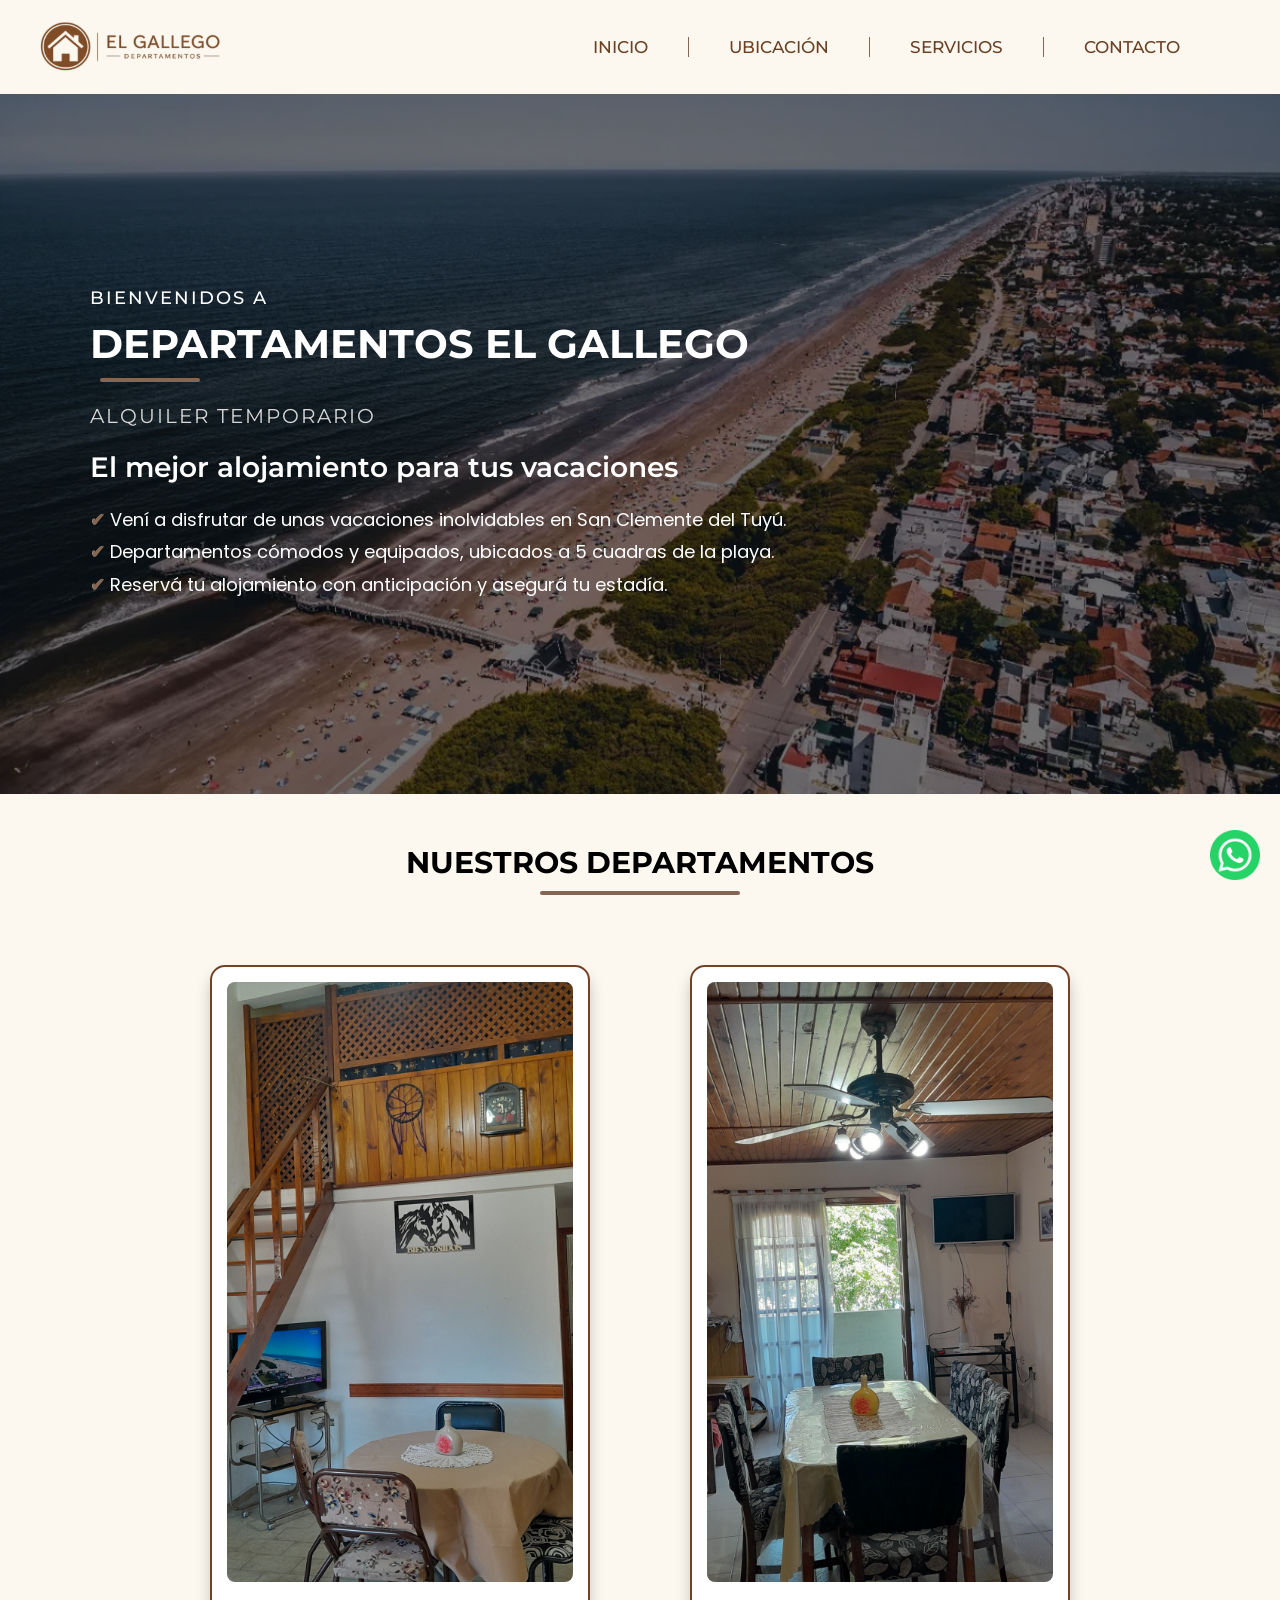
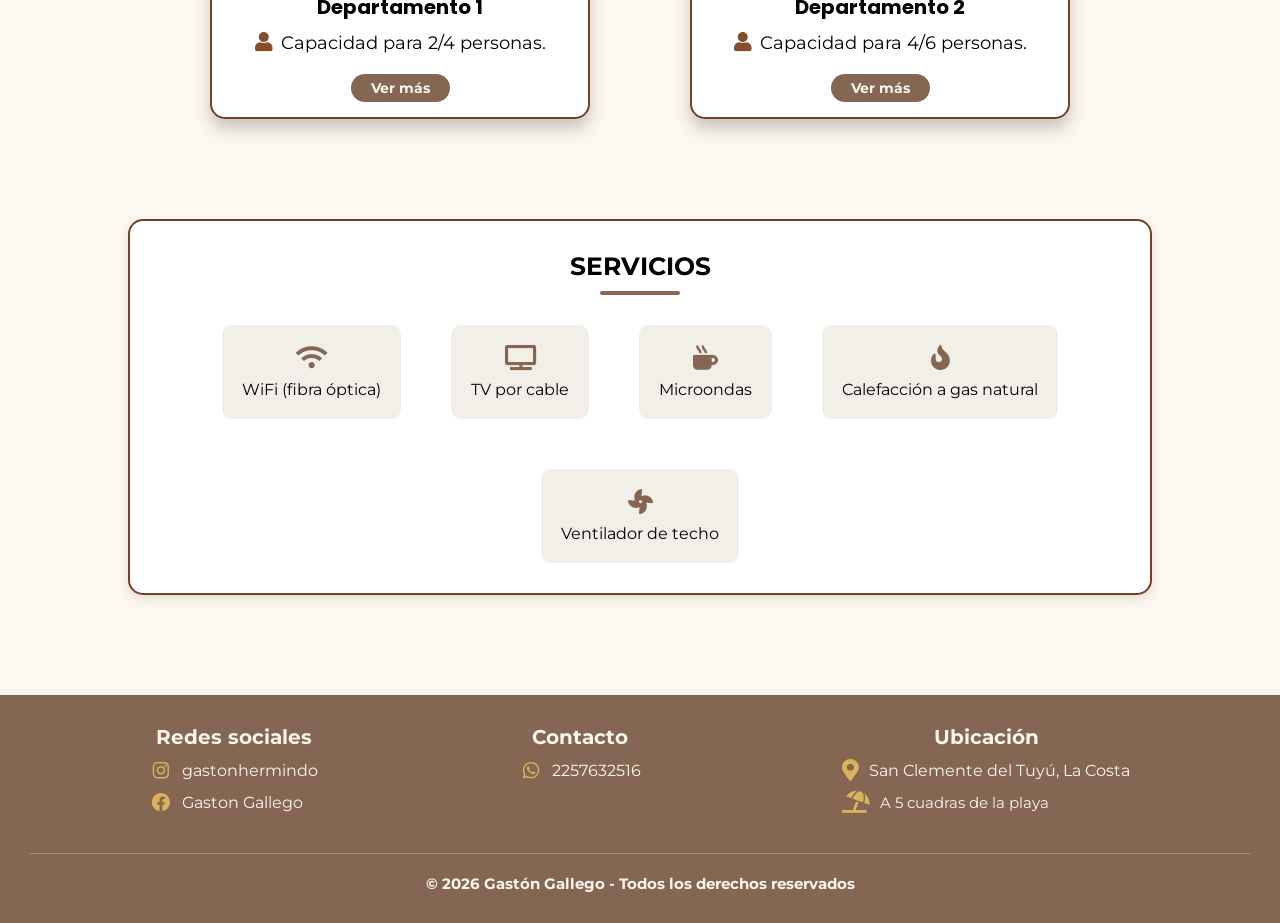
==== index.html @ bfb9d02c "Primer commit - sitio Departamento El Gallego" ====
<!DOCTYPE html>
<html lang="es">

<head>
    <meta charset="UTF-8">
    <meta name="viewport" content="width=device-width, initial-scale=1.0">
    <title>Departamentos El Gallego</title>

    <!--ICONOS-->
    <link href='https://unpkg.com/boxicons@2.1.4/css/boxicons.min.css' rel='stylesheet'>
    <link rel="stylesheet" href="https://cdnjs.cloudflare.com/ajax/libs/font-awesome/5.15.4/css/all.min.css">

    <!--ESTILOS CSS-->
    <link rel="stylesheet" href="/css/estilos.css">

    <!--TIPOGRAFÍAS-->
    <link href="https://fonts.googleapis.com/css2?family=Montserrat:wght@400;500;600&display=swap" rel="stylesheet">
    <link href="https://fonts.googleapis.com/css2?family=Montserrat:wght@400;500;600&display=swap" rel="stylesheet">

    <link rel="preconnect" href="https://fonts.googleapis.com">
    <link rel="preconnect" href="https://fonts.gstatic.com" crossorigin>
    <link
        href="https://fonts.googleapis.com/css2?family=Bebas+Neue&family=Nunito:wght@400;600;700&family=Poppins:wght@400;500;600;700&display=swap"
        rel="stylesheet">

</head>

<body>

    <header>
        <nav>
            <!--LOGO-->
            <img src="/img/logo.png" alt="Logo Gaston Gallego" width="80">

            <!--MENÚ DE NAVEGACIÓN-->
            <ul>
                <li>
                    <a href="index.html">Inicio</a>
                </li>

                <li>
                    <a href="ubicacion.html">Ubicación</a>
                </li>

                <li>
                    <a href="/index.html#servicios">Servicios</a>
                </li>

                <li>
                    <a href="contacto.html">Contacto</a>
                </li>

            </ul>
        </nav>
    </header>


    <main>


        <section class="presentacion">

            <div class="texto-presentacion">

                <p class="texto-bienvenidos">BIENVENIDOS A </p>

                <h1>DEPARTAMENTOS EL GALLEGO</h1>

                <p class="subtitulo">Alquiler temporario</p>

                <h2>El mejor alojamiento para tus vacaciones</h2>

                <div class="texto-presentacion1">
                    <p>
                        ✔ Vení a disfrutar de unas vacaciones inolvidables en San Clemente del Tuyú.
                    </p>

                    <p>
                        ✔ Departamentos cómodos y equipados, ubicados a 5 cuadras de la playa.
                    </p>

                    <p>
                        ✔ Reservá tu alojamiento con anticipación y asegurá tu estadía.
                    </p>

                </div>

            </div>

        </section>


        <!--DEPARTAMENTOS-->
        <section class="departamentos">
            <h2>Nuestros departamentos</h2>
            <div class="contenedor-deptos">
                <div class="card">
                    <img src="img/depto1.jpg" alt="Departamento 1">
                    <h3>Departamento 1 </h3>
                    <p><i class="fas fa-user"></i>Capacidad para 2/4 personas.</p>
                    <a href="departamento1.html">Ver más</a>
                </div>

                <div class="card">
                    <img src="img/depto2.jpg" alt="Departamento 2">
                    <h3>Departamento 2 </h3>
                    <p><i class="fas fa-user"></i>Capacidad para 4/6 personas.</p>
                    <a href="departamento2.html">Ver más</a>
                </div>
            </div>
        </section>

        <!--SERVICIOS -->

        <section class="servicios" id="servicios">

            <h2>Servicios</h2>

            <div class="contenedor-servicios">

                <div class="servicio">
                    <i class="fas fa-wifi"></i>
                    <p>WiFi (fibra óptica)</p>
                </div>
                <div class="servicio">
                    <i class="fas fa-tv"></i>
                    <p>TV por cable</p>
                </div>

                <div class="servicio">
                    <i class="fas fa-mug-hot"></i>
                    <p>Microondas</p>
                </div>

                <div class="servicio">
                    <i class="fas fa-fire"></i>
                    <p>Calefacción a gas natural</p>
                </div>

                <div class="servicio">
                    <i class="fas fa-fan"></i>
                    <p>Ventilador de techo</p>
                </div>
            </div>
        </section>


        <!-- Botón de WhatsApp -->
        <a href="https://wa.me/5492257632516" class="whatsapp-float" target="_blank" title="Ir a WhatsApp">
            <img src="img/Icono-WhatsApp.png" alt="WhatsApp" class="whatsapp-button">

        </a>
    </main>



    <!--PIE DE PÁGINA-->
    <footer>
        <div class="footer">
            <!-- REDES SOCIALES -->
            <section class="redessociales">
                <h3>Redes sociales</h3>
                <ul>
                    <li>
                        <i class='bx bxl-instagram'></i>
                        <a href="https://www.instagram.com/gastonhermindo/" target="_blank"
                            title="Ir a Instagram">gastonhermindo</a>
                    </li>
                    <li>
                        <i class='bx bxl-facebook-circle'></i>
                        <a href="https://www.facebook.com/gaston.gallego.33" target="_blank"
                            title="Ir a Facebook">Gaston Gallego</a>
                    </li>
                </ul>
            </section>

            <!-- CONTACTO -->
            <section class="contacto">
                <h3 id="contacto">Contacto</h3>
                <ul>
                    <li>
                        <i class='bx bxl-whatsapp'></i>
                        <a href="https://wa.me/5492257632516" target="_blank" title="Ir a WhatsApp">2257632516</a>
                    </li>
                </ul>
            </section>

            <!--MEDIOS DE PAGO-->
            <section class="ubicacion">
                <h3>Ubicación</h3>
                <ul>
                    <li>
                        <i class="fas fa-map-marker-alt"></i>
                        <a  href="https://www.google.com/maps/place/San+Clemente+del+Tuyu,+Provincia+de+Buenos+Aires/@-36.3764784,-56.7758433,13z/data=!3m1!4b1!4m6!3m5!1s0x959c1b18461b0a27:0xd06f9847d9e161fa!8m2!3d-36.3688312!4d-56.7185135!16s%2Fm%2F04lf4gs?entry=ttu&g_ep=EgoyMDI2MDYyOS4wIKXMDSoASAFQAw%3D%3D "target="_blank" >San Clemente del Tuyú, La Costa</a>
                    </li>

                    <li>
                        <i class="fas fa-umbrella-beach"></i>
                        <span>A 5 cuadras de la playa</span>
                    </li>
                </ul>
            </section>
        </div>
        <p>© 2026 Gastón Gallego - Todos los derechos reservados</p>
    </footer>


</body>

</html>
---- css/estilos.css ----
/*Elimina los margenes y paddings que agrega el navegador por defecto*/
* {
    margin: 0;
    padding: 0;
    box-sizing: border-box;
    /*Hace que el tamaño de los elementos sea más fácil de controlar*/

}

body {
    background-color: #FCF8EF;
    font-family: 'Montserrat', sans-serif;
}

/*ICONO DE WHATSAPP*/
.whatsapp-button {
    position: fixed;
    /*Se mantiene fijo en la pantalla y cuando se desplaza*/
    bottom: 20px;
    right: 20px;
    z-index: 100;
    /*Asegura que este por encima de otros elementos*/
    height: 50px;
    width: 50px;
}

h1 {
    font-family: 'Montserrat', sans-serif;
}

/*********************************MENÚ DE NAVEGACIÓN******************************/
nav {

    display: flex;
    align-items: center;
    padding: 10px 20px;
    justify-content: space-between;
}

/*Logo*/
nav img {
    width: 200px;
    height: auto;
    border-radius: 5px;
    margin-left: 15px;

}

/*Lista de navegación*/
nav ul {
    display: flex;
    list-style: none;
    align-items: center;
    padding-right: 40px;
    /*para correr los enlaces un poco hacia la derecha*/
}

/*Elementos de la lista de navegación*/
nav li {

    /*Espacio entre los elementos*/
    padding: 0 40px;
    border-right: 1px solid #856652;
}

/*Lineas al costado de cada enlace del menú*/
nav li:last-child {
    border-right: none;
}

/*Enlaces del menú*/
nav a {
    text-decoration: none;
    color: #6B4126;
    font-size: 17px;
    font-weight: 500;
    font-family: 'Montserrat', sans-serif;
    text-transform: uppercase;

}

/*Efectos para los enlaces del menú*/
nav a:hover {
    border-bottom: 2px solid #856652;
    /*Linea debajo*/
    padding-bottom: 5px;
    color: #856652;
}

/*********************************PRESENTACIÓN******************************/

.presentacion {
    background-image:
        linear-gradient(rgba(0, 0, 0, .55), rgba(0, 0, 0, .55)),
        url("../img/playa.webp");

    background-size: cover;
    background-position: center;
    background-repeat: no-repeat;

    width: 100%;
    height: 700px;
    color: white;
    display: flex;
    align-items: center;
}

.presentacion h1 {
    font-size: 40px;
    font-weight: 700;
}

.presentacion h1::after {
    content: "";
    display: block;
    width: 100px;
    height: 4px;
    background-color: #856652;
    margin: 10px 0 0 10px;
    /* 10px desde la izquierda */
    border-radius: 10px;
    animation: rebote 0.8s ease;
    /* Hace que el ícono aparezca desde la izquierda al cargar la página /*
     'ease' controla la velocidad de la animación: inicia lentamente, acelera y finaliza suavemente */

}

/* Define la animación de entrada del ícono */
@keyframes rebote {
    0% {
        opacity: 0;
        transform: translateX(-20px);
    }

    60% {
        transform: translateX(5px);
    }

    100% {
        opacity: 1;
        transform: translateX(0);
    }
}

.texto-presentacion {
    display: flex;
    flex-direction: column;
    position: relative;
    left: 90px;
    gap: 10px;
}

.texto-bienvenidos {
    font-size: 18px;
    font-weight: 500;
    letter-spacing: 2px;

}

.subtitulo {
    font-size: 20px;
    font-weight: 400;
    margin-bottom: 12px;
    margin-top: 12px;
    color: #d8d8d8;
    letter-spacing: 2px;
    text-transform: uppercase;
}

.presentacion h2 {
    margin-bottom: 10px;
    font-size: 28px;
    font-weight: 600;
}

.texto-presentacion1 {
    font-family: 'Poppins', sans-serif;
    font-size: 18px;
    line-height: 1.8;
    font-weight: 400;

}

.texto-presentacion1 p::before {
    content: "✔";
    position: absolute;
    left: 0;
    color: #856652;
    font-size: 18px;
    font-weight: bold;

}



/*********************************DEPARTAMENTOS******************************/

.departamentos h2::after,
.ubicacion1 h1::after,
.info-depto h1::after,
.video-depto h2::after,
.comunicacion h1::after {
    content: "";
    display: block;
    width: 200px;
    height: 4px;
    background-color: #856652;
    margin: 10px auto;
    border-radius: 10px;
}

.departamentos h2,
.ubicacion h1 {
    margin-top: 50px;
    margin-bottom: 40px;
    text-align: center;
    font-size: 30px;
    font-family: 'Montserrat', sans-serif;
    text-transform: uppercase;

}

.contenedor-deptos {
    display: flex;
    justify-content: center;
    flex-wrap: wrap;
    gap: 100px;
    margin-top: 40px;


}

.card {
    width: 380px;
    background-color: white;
    display: flex;
    flex-direction: column;
    align-items: center;
    padding: 15px;
    box-shadow: 0px 10px 15px rgba(0, 0, 0, 0.2);
    border-radius: 15px;
    transition: transform 0.3s ease;
    margin-bottom: 50px;
    margin-top: 30px;
    border: 2px solid #734124;
}

.card:hover {
    transform: translateY(-8px);
}

.card h3 {
    text-align: center;
    margin-top: 10px;
    margin-bottom: 10px;
    font-family: 'Poppins', sans-serif;
    font-size: 20px;
}

.card p {
    font-size: 18px;
}

.card i {
    margin-right: 8px;
    font-size: 20px;
    color: #824F2A;
}

.card img {
    width: 100%;
    height: 600px;
    object-fit: cover;
    border-radius: 8px;

}

.card a,
.info-depto a {
    background-color: #856652;
    color: #fbf7ee;
    padding: 5px 20px;
    border-radius: 15px;
    font-weight: bold;
    text-decoration: none;
    margin-top: 20px;
    display: inline-block;
    font-size: 14px;
    transition: .3s;
}

.card a:hover,
.info-depto a:hover {
    background-color: #A67F68;
    transform: scale(1.05);
}

.servicios h2 {
    font-size: 25px;
    margin-bottom: 20px;
    font-family: 'Montserrat', sans-serif;
    text-transform: uppercase;
}

.servicios h2::after {
    content: "";
    display: block;
    width: 80px;
    height: 4px;
    background-color: #856652;
    margin: 10px auto;
    border-radius: 10px;
}

.servicios {
    background-color: white;
    text-align: center;
    padding: 30px;
    border-radius: 15px;
    width: 80%;
    margin: 50px auto;
    /* centra el bloque */
    box-shadow: 0 4px 10px rgba(0, 0, 0, 0.1);
    border: 2px solid #734124;
}

.contenedor-servicios {
    display: flex;
    justify-content: center;
    gap: 50px;
    margin-top: 30px;
    flex-wrap: wrap;
    /* permite que bajen de línea */
}

.servicio {
    background-color: #F2EFE9;
    padding: 20px;
    border-radius: 10px;
    transition: 0.3s;

}

.servicio:hover {
    transform: translateY(-5px);
}

.servicio i {
    font-size: 25px;
    color: #856652;
    margin-bottom: 10px;
}


/****************************UBICACIÓN*******************/
.ubicacion1 h1::after {
    width: 100px;
}

.ubicacion1 {
    padding: 70px 20px;
    text-align: center;
}


.ubicacion1 h1 {
    font-size: 30px;
    margin-bottom: 40px;
    text-transform: uppercase;


}


/* CONTENEDOR MAPA + TEXTO */

.ubicacion-contenedor {
    max-width: 1100px;
    margin: auto;
    display: flex;
    justify-content: center;
    align-items: center;
    gap: 40px;
    flex-wrap: wrap;
}


/* MAPA */

.mapa {
    background-color: white;
    padding: 20px;
    border-radius: 20px;
    box-shadow: 0 8px 20px rgba(80,50,30,0.15);
}


.mapa h2 {
    margin-bottom: 20px;
}


.mapa iframe {
    width: 500px;
    height: 350px;
    border: none;
    border-radius: 15px;
}


/* TEXTO UBICACIÓN */

.localizacion {
    width: 500px;
    background-color: #e8d8c3;
    padding: 35px;
    border-radius: 20px;
    box-shadow: 0 8px 20px rgba(80,50,30,0.20);
}


.localizacion p {
    font-size: 18px;
    line-height: 1.7;
    margin-bottom: 20px;
}



/* LUGARES CERCANOS */

.distancias {
     background-color: #e8d8c3;
    padding: 50px 20px;
    width: 70%;
    margin: 50px auto;
    border-radius: 25px;
    text-align: center;
    
}


.distancias h2 {
    color: #856652;
    font-size: 30px;
    margin-bottom: 35px;
}


.distancias ul {
    list-style: none;
    display: flex;
    justify-content: center;
    gap: 25px;
    flex-wrap: wrap;
}


.distancias li {
    background-color: #fff;
    color: #856652;
    padding: 20px 30px;
    border-radius: 15px;
    font-size: 18px;
    box-shadow: 0 5px 15px rgba(80,50,30,0.15);
    transition: .3s;
}


.distancias li:hover {
    transform: translateY(-8px);
}

/**************************************DEPARTAMENTOS************************/
.detalle-depto {
    background-color: white;
    padding: 20px;
    border-radius: 10px;
    display: flex;
    flex-wrap: wrap;
    justify-content: center;
    gap: 50px;
    width: 90%;
    margin: 90px auto;
}

.info-depto {
    width: 40%;
}

.info-depto h1,
.video-depto h2 {
    text-align: center;
    margin-bottom: 50px;
    text-transform: uppercase;
    font-size: 30px;
    font-family: 'Poppins', sans-serif;
    margin-top: 20px;
}

.info-depto p {
    font-family: 'Poppins', sans-serif;
}

.info-depto i {
    font-size: 20px;
    margin-right: 8px;
    color: #824F2A;
    transition: transform 0.3s ease;

}

.info-depto p:hover i {
    transform: scale(1.3);
}

.info-depto a {
    font-family: 'Montserrat', sans-serif;
    display: block;
    width: fit-content;
    margin: 30px auto 0;
    font-size: 16px;
    padding: 8px 20px;
     transition: .3s;
}

.columna-izquierda {
    width: 550px;
}

#carouselExample {
    width: 100%;

}

#carouselExample .carousel-item img {
    width: 100%;
    height: 680px;
    object-fit: cover;
    border-radius: 10px;
    margin-top: 30px;
}

.video-depto {
    width: 100%;
    text-align: center;
    margin-top: 15px;
}


.video-depto h2 {
    text-align: center;
    margin-bottom: 30px;
}


.video-departamento {
    width: 700px;
    height: 450px;
    object-fit: contain;
    background-color: black;

}


.detalle-depto {
    border: 2px solid #734124;
}

/****************************CONTACTO***************************/

.comunicacion {
    text-align: center;
    padding: 70px 20px;
    background-color: #fbf7ee;
}

.comunicacion h1 {
    font-size: 30px;
    margin-bottom: 15px;
    text-transform: uppercase;
   
}

.comunicacion h1::after {
    width: 100px;
    height: 4px;

}

.subtitulo1 {
    max-width: 700px;
    margin: auto;
    font-size: 20px;
    color: #555;
    margin-top: 25px;
}


.contacto-contenedor {
    display: flex;
    justify-content: center;
    gap: 40px;
    flex-wrap: wrap;
    margin-top: 50px;
}


.contacto-card {
    background-color: white;
    width: 320px;
    padding: 35px;
    border-radius: 20px;
    box-shadow: 0 8px 20px rgba(0, 0, 0, 0.15);
    transition: .3s;
}


.contacto-card:hover {
    transform: translateY(-8px);
}


.contacto-card i {
    font-size: 45px;
    color: #734124;
    margin-bottom: 15px;
}


.contacto-card h3 {
    color: #856652;
    font-size: 25px;
}


.contacto-card p {
    color: #666;
    line-height: 1.5;
    margin-top: 20px;
}


.btn-whatsapp,
.btn-email {
    display: inline-block;
    margin-top: 20px;
    padding: 12px 25px;
    border-radius: 30px;
    text-decoration: none;
    color: white;
    transition: .3s;
}


.btn-whatsapp {
    background-color: #25D366;
}


.btn-email {
    background-color: #856652;
}


.btn-whatsapp:hover,
.btn-email:hover {
    transform: scale(1.05);
}






/***************************************PIE DE PÁGINA********************************/

.footer {
    display: flex;
    justify-content: space-between;
    max-width: 1000px;
    margin: auto;
}

footer {
    background-color: #856652;
    color: #fbf7ee;
    font-size: 15px;
    padding: 30px;
    display: block;
    margin-top: 100px;

}

footer h3 {
    color: #fbf7ee;
    text-align: center;
    margin-bottom: 10px;
    font-size: 20px;
}

.redessociales ul,
.contacto ul,
.ubicacion ul {
    list-style: none;
    padding: 0;
    margin: 0;
}

footer li {
    margin: 10px;
    display: flex;
    align-items: center;
}

footer a {
    color: #fbf7ee;
    text-decoration: none;
    font-size: 16px;

}

footer a:hover {
    color: #f8d479;
    /* un dorado suave que resalta */
}

footer i {
    color: #d8b25e;
    font-size: 22px;
    margin-right: 10px;
}

footer p {
    text-align: center;
    font-weight: bold;
    margin-top: 30px;
    border-top: 1px solid rgba(251, 247, 238, 0.3);
    padding-top: 20px;
}
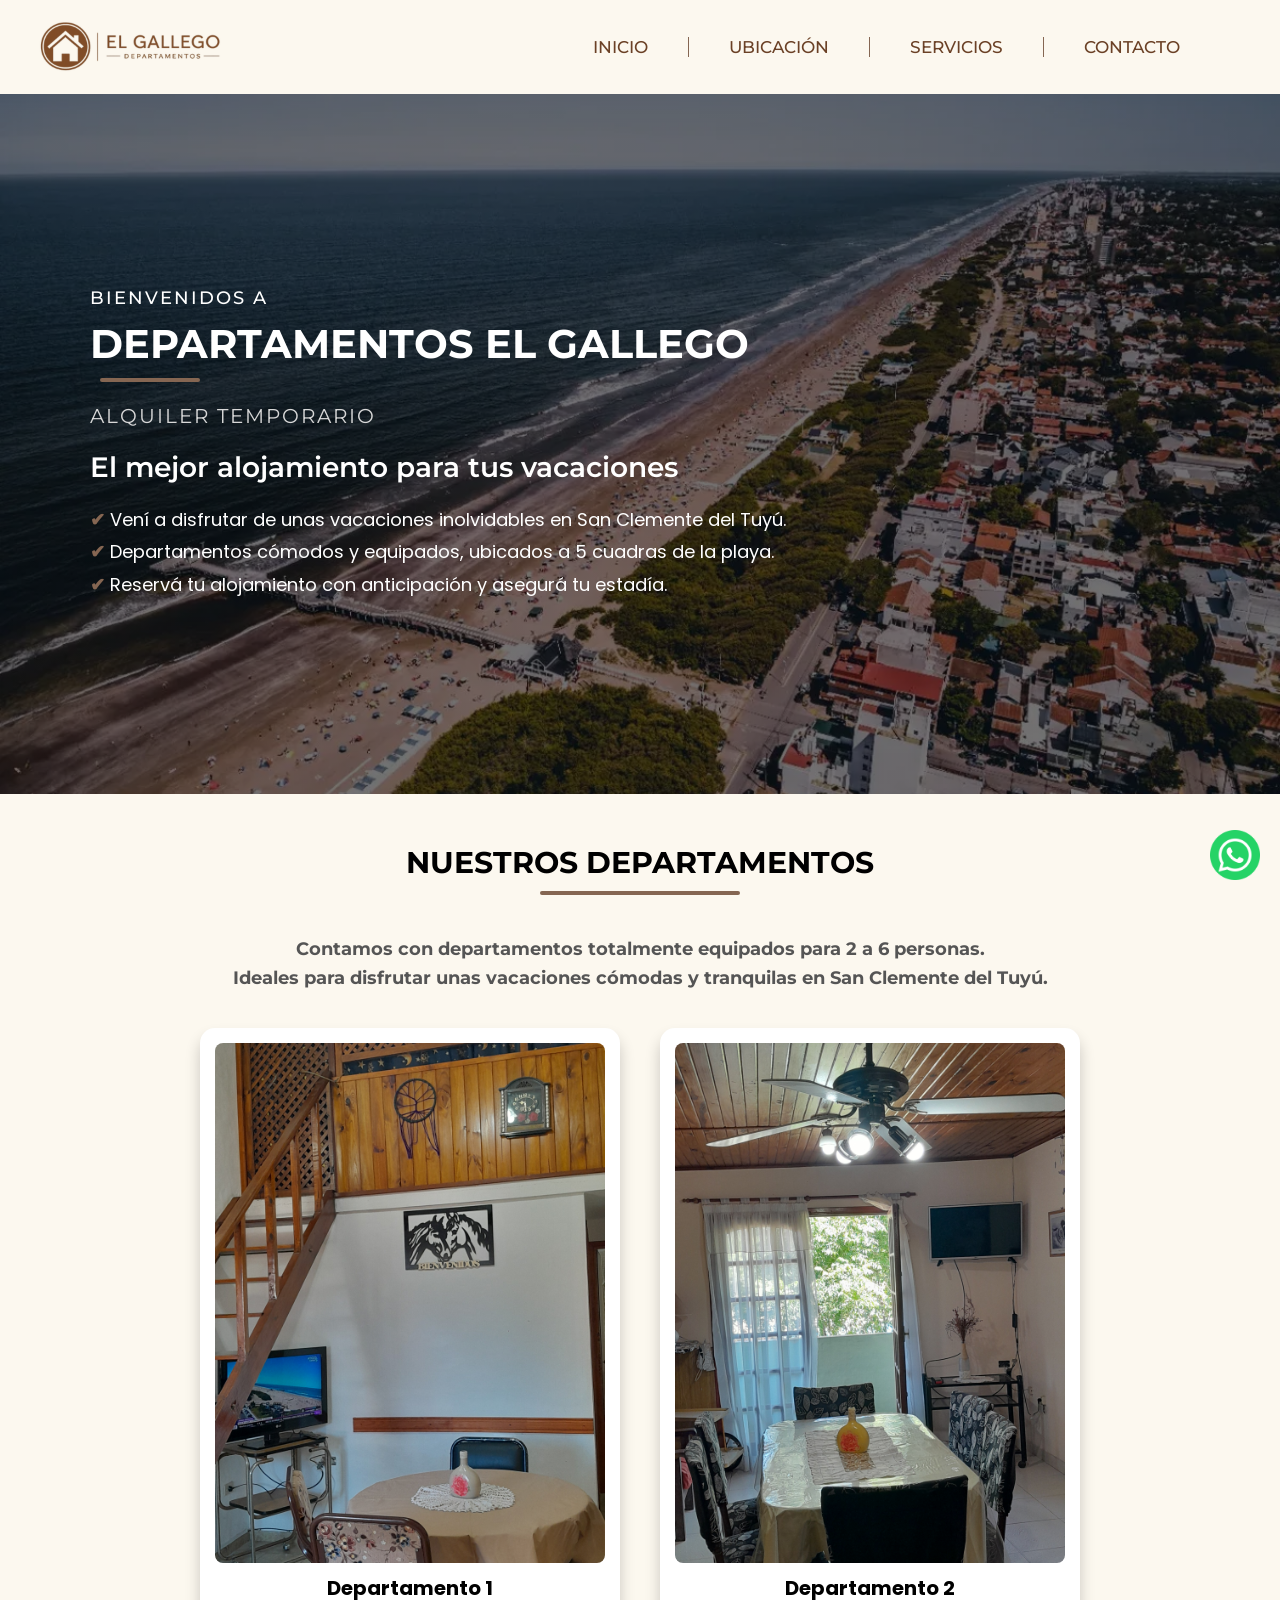
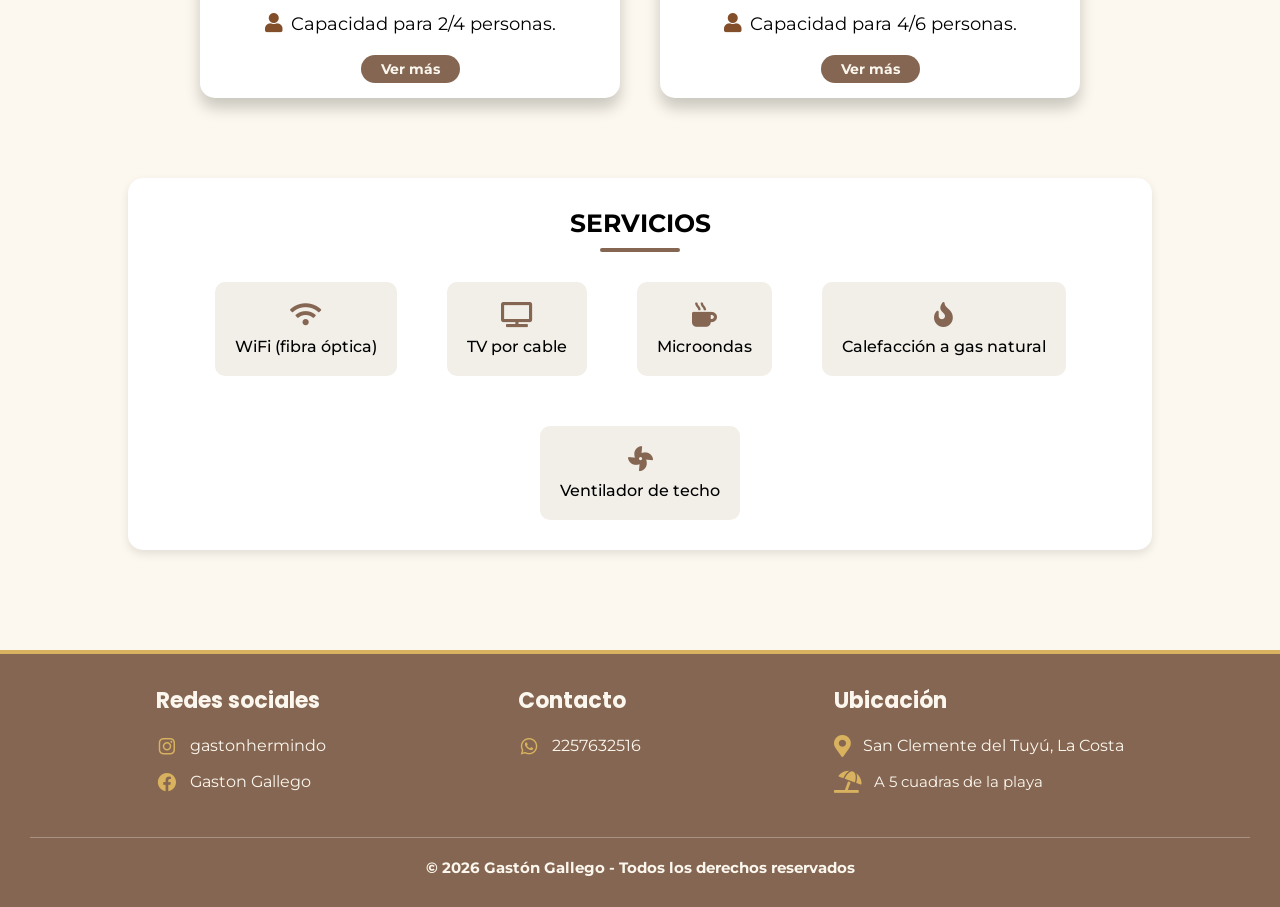
==== commit 4ace149d: "Adaptacion a los celulares" ====
--- a/index.html
+++ b/index.html
@@ -10,9 +10,7 @@
     <link href='https://unpkg.com/boxicons@2.1.4/css/boxicons.min.css' rel='stylesheet'>
     <link rel="stylesheet" href="https://cdnjs.cloudflare.com/ajax/libs/font-awesome/5.15.4/css/all.min.css">
 
-    <!--ESTILOS CSS-->
-    <link rel="stylesheet" href="/css/estilos.css">
-
+    
     <!--TIPOGRAFÍAS-->
     <link href="https://fonts.googleapis.com/css2?family=Montserrat:wght@400;500;600&display=swap" rel="stylesheet">
     <link href="https://fonts.googleapis.com/css2?family=Montserrat:wght@400;500;600&display=swap" rel="stylesheet">
@@ -23,6 +21,11 @@
         href="https://fonts.googleapis.com/css2?family=Bebas+Neue&family=Nunito:wght@400;600;700&family=Poppins:wght@400;500;600;700&display=swap"
         rel="stylesheet">
 
+        <!--ESTILOS CSS-->
+    <link rel="stylesheet" href="/css/estilos.css">
+
+    <link rel="icon" type="image/png" sizes="16x16" href="/img/favicon.png">
+
 </head>
 
 <body>
@@ -31,9 +34,16 @@
         <nav>
             <!--LOGO-->
             <img src="/img/logo.png" alt="Logo Gaston Gallego" width="80">
+             <!--MENÚ HAMBURGUESA-->
+            <div class="nav_toggle" id="_toggle">
+                <span></span>
+                <span></span>
+                <span></span>
+
+            </div>
 
             <!--MENÚ DE NAVEGACIÓN-->
-            <ul>
+            <ul class="nav_items" id="_items">
                 <li>
                     <a href="index.html">Inicio</a>
                 </li>
@@ -51,6 +61,8 @@
                 </li>
 
             </ul>
+
+           
         </nav>
     </header>
 
@@ -72,15 +84,15 @@
 
                 <div class="texto-presentacion1">
                     <p>
-                        ✔ Vení a disfrutar de unas vacaciones inolvidables en San Clemente del Tuyú.
+                         Vení a disfrutar de unas vacaciones inolvidables en San Clemente del Tuyú.
                     </p>
 
                     <p>
-                        ✔ Departamentos cómodos y equipados, ubicados a 5 cuadras de la playa.
+                        Departamentos cómodos y equipados, ubicados a 5 cuadras de la playa.
                     </p>
 
                     <p>
-                        ✔ Reservá tu alojamiento con anticipación y asegurá tu estadía.
+                         Reservá tu alojamiento con anticipación y asegurá tu estadía.
                     </p>
 
                 </div>
@@ -93,6 +105,10 @@
         <!--DEPARTAMENTOS-->
         <section class="departamentos">
             <h2>Nuestros departamentos</h2>
+            <p class="descripcion-departamentos">
+                Contamos con departamentos totalmente equipados para 2 a 6 personas.<br>
+                Ideales para disfrutar unas vacaciones cómodas y tranquilas en San Clemente del Tuyú.
+            </p>
             <div class="contenedor-deptos">
                 <div class="card">
                     <img src="img/depto1.jpg" alt="Departamento 1">
@@ -191,7 +207,8 @@
                 <ul>
                     <li>
                         <i class="fas fa-map-marker-alt"></i>
-                        <a  href="https://www.google.com/maps/place/San+Clemente+del+Tuyu,+Provincia+de+Buenos+Aires/@-36.3764784,-56.7758433,13z/data=!3m1!4b1!4m6!3m5!1s0x959c1b18461b0a27:0xd06f9847d9e161fa!8m2!3d-36.3688312!4d-56.7185135!16s%2Fm%2F04lf4gs?entry=ttu&g_ep=EgoyMDI2MDYyOS4wIKXMDSoASAFQAw%3D%3D "target="_blank" >San Clemente del Tuyú, La Costa</a>
+                        <a href="https://www.google.com/maps/place/San+Clemente+del+Tuyu,+Provincia+de+Buenos+Aires/@-36.3764784,-56.7758433,13z/data=!3m1!4b1!4m6!3m5!1s0x959c1b18461b0a27:0xd06f9847d9e161fa!8m2!3d-36.3688312!4d-56.7185135!16s%2Fm%2F04lf4gs?entry=ttu&g_ep=EgoyMDI2MDYyOS4wIKXMDSoASAFQAw%3D%3D "
+                            target="_blank">San Clemente del Tuyú, La Costa</a>
                     </li>
 
                     <li>
@@ -204,7 +221,7 @@
         <p>© 2026 Gastón Gallego - Todos los derechos reservados</p>
     </footer>
 
-
+   <script src="/js/menu.js"></script>
 </body>
 
 </html>
--- a/css/estilos.css
+++ b/css/estilos.css
@@ -10,6 +10,14 @@
 body {
     background-color: #FCF8EF;
     font-family: 'Montserrat', sans-serif;
+}
+
+html,
+body {
+    width: 100%;
+    /*solo debe ocupar el ancho disponible de la pantalla*/
+    overflow-x: hidden;
+    /*Si algún elemento se pasa del ancho de la pantalla hacia la derecha, ocultalo*/
 }
 
 /*ICONO DE WHATSAPP*/
@@ -24,8 +32,24 @@
     width: 50px;
 }
 
+/*PARA CELULARES*/
+@media (max-width:768px) {
+    .whatsapp-button {
+        height: 40px;
+        width: 40px;
+    }
+}
+
 h1 {
     font-family: 'Montserrat', sans-serif;
+}
+
+/* Mantiene el header por encima de las imágenes y secciones */
+header {
+    position: relative;
+    /* Permite usar z-index y posicionar elementos relacionados */
+    z-index: 1000;
+    /* Hace que el header quede por encima de otros elementos */
 }
 
 /*********************************MENÚ DE NAVEGACIÓN******************************/
@@ -35,6 +59,7 @@
     align-items: center;
     padding: 10px 20px;
     justify-content: space-between;
+
 }
 
 /*Logo*/
@@ -44,6 +69,11 @@
     border-radius: 5px;
     margin-left: 15px;
 
+}
+
+.nav_toggle {
+    display: none;
+    /*Boton de menú hambueguesa está oculto en escritorio*/
 }
 
 /*Lista de navegación*/
@@ -85,6 +115,89 @@
     /*Linea debajo*/
     padding-bottom: 5px;
     color: #856652;
+}
+
+/*PARA CELULARES*/
+@media (max-width:768px) {
+
+    /* Fija el encabezado en la parte superior de la pantalla */
+    header {
+        position: fixed;
+        top: 0;
+        left: 0;
+        width: 100%;
+        background: #fbf7ee;
+        z-index: 1000;
+        /* Hace que el header quede por encima del contenido */
+    }
+
+    /* Agrega un espacio superior al contenido para que no quede oculto debajo del header fijo */
+    body {
+        padding-top: 80px;
+        /* Debe coincidir aproximadamente con la altura del header */
+    }
+
+    nav a {
+        font-size: 16px;
+    }
+
+    .nav_toggle {
+        display: flex;
+        flex-direction: column;
+        cursor: pointer;
+        gap: 5px;
+        margin-right: 10px;
+    }
+
+    .nav_toggle span {
+        width: 30px;
+        height: 3px;
+        background: #6B4126;
+        border-radius: 2px;
+    }
+
+    .nav_items {
+        position: fixed;
+        top: 80px;
+        /* Se muestra justo debajo del header fijo */
+        left: -100%;
+        /* Oculta el menú fuera de la pantalla */
+        width: 100%;
+        height: auto;
+        min-height: 300px;
+        background: #fbf7ee;
+        flex-direction: column;
+        transition: .3s;
+        padding: 30px 0;
+        z-index: 999;
+    }
+
+    /* Muestra el menú cuando se agrega la clase .open con JavaScript */
+    .nav_items.open {
+        left: 0;
+    }
+
+    .nav_items li {
+        border: none;
+        padding: 20px 0;
+    }
+
+    /*TRANSFORMA EL ÍCONO DE HAMBURGUESA EN UNA CRUZ Y SE ACTIVA CON LA CLASE .ACTIVE*/
+
+    /* Rota la primera línea 45 grados y la mueve un poco, formando la primera parte de la cruz*/
+    .nav_toggle.active span:nth-child(1) {
+        transform: rotate(45deg) translate(5px, 5px);
+    }
+
+    /*Oculta la línea del medio. Así solo quedan las líneas de arriba y abajo, que cruzadas forman la X*/
+    .nav_toggle.active span:nth-child(2) {
+        opacity: 0;
+    }
+
+    /*Rota la tercera línea en dirección opuesta, formando la otra parte de la X*/
+    .nav_toggle.active span:nth-child(3) {
+        transform: rotate(-45deg) translate(5px, -5px);
+    }
 }
 
 /*********************************PRESENTACIÓN******************************/
@@ -146,8 +259,9 @@
     display: flex;
     flex-direction: column;
     position: relative;
-    left: 90px;
+    max-width: 700px;
     gap: 10px;
+    margin-left: 90px;
 }
 
 .texto-bienvenidos {
@@ -178,6 +292,8 @@
     font-size: 18px;
     line-height: 1.8;
     font-weight: 400;
+    position: relative;
+    padding-left: 20px;
 
 }
 
@@ -191,9 +307,66 @@
 
 }
 
-
-
-/*********************************DEPARTAMENTOS******************************/
+/*PARA CELULARES*/
+@media (max-width:768px) {
+
+    .presentacion {
+        height: 600px;
+        padding: 0 20px;
+
+    }
+
+    .texto-presentacion {
+        margin-left: 0;
+        left: 0;
+        max-width: 100%;
+        width: 100%;
+        gap: 8px;
+    }
+
+    .texto-bienvenidos {
+        font-size: 15px;
+        letter-spacing: 1px;
+    }
+
+    .presentacion h1 {
+        font-size: 30px;
+        line-height: 1.2;
+    }
+
+    .presentacion h1::after {
+        width: 70px;
+        height: 3px;
+        margin-left: 0;
+    }
+
+    .subtitulo {
+        font-size: 15px;
+        letter-spacing: 1px;
+    }
+
+    .presentacion h2 {
+        font-size: 22px;
+    }
+
+    .texto-presentacion1 {
+        font-size: 15px;
+        line-height: 1.6;
+
+    }
+
+    .texto-presentacion1 p {
+        position: relative;
+        padding-left: 18px;
+    }
+
+    .texto-presentacion1 p::before {
+        font-size: 15px;
+    }
+
+}
+
+/*********************************DEPARTAMENTOS INICIO * *****************************/
 
 .departamentos h2::after,
 .ubicacion1 h1::after,
@@ -220,18 +393,28 @@
 
 }
 
+.descripcion-departamentos {
+    max-width: 900px;
+    margin: 0 auto 10px;
+    text-align: center;
+    font-size: 18px;
+    color: #555;
+    line-height: 1.6;
+    font-weight: bold;
+}
+
 .contenedor-deptos {
     display: flex;
     justify-content: center;
     flex-wrap: wrap;
-    gap: 100px;
-    margin-top: 40px;
+    gap: 40px;
+    margin-top: 15px;
 
 
 }
 
 .card {
-    width: 380px;
+    width: 420px;
     background-color: white;
     display: flex;
     flex-direction: column;
@@ -240,13 +423,14 @@
     box-shadow: 0px 10px 15px rgba(0, 0, 0, 0.2);
     border-radius: 15px;
     transition: transform 0.3s ease;
-    margin-bottom: 50px;
-    margin-top: 30px;
-    border: 2px solid #734124;
+    margin-bottom: 30px;
+    margin-top: 20px;
+
 }
 
 .card:hover {
     transform: translateY(-8px);
+    transition: .3s;
 }
 
 .card h3 {
@@ -269,7 +453,8 @@
 
 .card img {
     width: 100%;
-    height: 600px;
+    aspect-ratio: 3 / 4;
+    /*Cambia la proporción de la imagen*/
     object-fit: cover;
     border-radius: 8px;
 
@@ -295,6 +480,39 @@
     transform: scale(1.05);
 }
 
+/*PARA CELULARES*/
+@media (max-width:768px) {
+    .departamentos h2 {
+        font-size: 22px;
+    }
+
+    .descripcion-departamentos {
+        font-size: 15px;
+        max-width: 400px;
+    }
+
+    .card {
+        width: 300px;
+        margin-bottom: 10px;
+    }
+
+    .card h3 {
+        font-size: 18px;
+    }
+
+    .card p {
+        text-align: center;
+        font-size: 15px;
+    }
+
+    .card a,
+    .info-depto a {
+        font-size: 12px;
+    }
+
+}
+
+/********************SERVICIOS************************/
 .servicios h2 {
     font-size: 25px;
     margin-bottom: 20px;
@@ -321,7 +539,7 @@
     margin: 50px auto;
     /* centra el bloque */
     box-shadow: 0 4px 10px rgba(0, 0, 0, 0.1);
-    border: 2px solid #734124;
+
 }
 
 .contenedor-servicios {
@@ -345,12 +563,44 @@
     transform: translateY(-5px);
 }
 
+.servicio p {
+    font-weight: 500;
+}
+
 .servicio i {
     font-size: 25px;
     color: #856652;
     margin-bottom: 10px;
 }
 
+/*PARA CELULARES*/
+@media (max-width:768px) {
+    .servicios h2 {
+        font-size: 20px;
+    }
+
+    .servicios h2::after {
+        width: 60px;
+    }
+
+    .servicios {
+        padding: 15px;
+        width: 70%;
+    }
+
+    .contenedor-servicios {
+        gap: 20px;
+    }
+
+    .servicio {
+        padding: 15px;
+        justify-content: center;
+    }
+
+    .servicio p {
+        width: 90px;
+    }
+}
 
 /****************************UBICACIÓN*******************/
 .ubicacion1 h1::after {
@@ -391,7 +641,7 @@
     background-color: white;
     padding: 20px;
     border-radius: 20px;
-    box-shadow: 0 8px 20px rgba(80,50,30,0.15);
+    box-shadow: 0 8px 20px rgba(80, 50, 30, 0.15);
 }
 
 
@@ -415,14 +665,17 @@
     background-color: #e8d8c3;
     padding: 35px;
     border-radius: 20px;
-    box-shadow: 0 8px 20px rgba(80,50,30,0.20);
+    box-shadow: 0 8px 20px rgba(80, 50, 30, 0.20);
+
 }
 
 
 .localizacion p {
-    font-size: 18px;
-    line-height: 1.7;
+    font-size: 17px;
+    line-height: 1.5;
     margin-bottom: 20px;
+    font-weight: 500;
+
 }
 
 
@@ -430,15 +683,14 @@
 /* LUGARES CERCANOS */
 
 .distancias {
-     background-color: #e8d8c3;
+    background-color: #e8d8c3;
     padding: 50px 20px;
     width: 70%;
     margin: 50px auto;
     border-radius: 25px;
     text-align: center;
-    
-}
-
+
+}
 
 .distancias h2 {
     color: #856652;
@@ -462,14 +714,53 @@
     padding: 20px 30px;
     border-radius: 15px;
     font-size: 18px;
-    box-shadow: 0 5px 15px rgba(80,50,30,0.15);
+    box-shadow: 0 5px 15px rgba(80, 50, 30, 0.15);
     transition: .3s;
 }
 
 
 .distancias li:hover {
     transform: translateY(-8px);
-}
+
+}
+
+/*PARA CELULARES*/
+@media (max-width:768px) {
+    .mapa h2 {
+        font-size: 20px;
+    }
+
+    .mapa iframe {
+        width: 350px;
+        height: 250px;
+    }
+
+    .localizacion {
+        padding: 20px;
+    }
+
+    .localizacion p {
+        font-size: 15px;
+        margin-bottom: 10px;
+        line-height: 1.3;
+    }
+
+    .distancias {
+        margin-top: 10px;
+        width: 60%;
+    }
+
+    .distancias h2 {
+        font-size: 20px;
+        margin-bottom: 30px;
+    }
+
+    .distancias li {
+        padding: 10px 20px;
+        font-size: 15px;
+    }
+}
+
 
 /**************************************DEPARTAMENTOS************************/
 .detalle-depto {
@@ -521,7 +812,7 @@
     margin: 30px auto 0;
     font-size: 16px;
     padding: 8px 20px;
-     transition: .3s;
+    transition: .3s;
 }
 
 .columna-izquierda {
@@ -567,6 +858,83 @@
     border: 2px solid #734124;
 }
 
+/*PARA CELULARES*/
+@media (max-width:768px) {
+
+    /* El contenedor pasa de dos columnas a una sola */
+    .detalle-depto {
+        flex-direction: row;
+        align-items: flex-start;
+        gap: 20px;
+        width: 95%;
+        margin: 30px auto;
+        padding: 15px;
+    }
+
+    /* La columna del carrusel ocupa todo el ancho */
+    .columna-izquierda {
+        width: 100%;
+    }
+
+    /* La información ocupa todo el ancho */
+    .info-depto {
+        width: 100%;
+    }
+
+    .info-depto h1,
+    .video-depto h2 {
+        font-size: 20px;
+        margin-bottom: 25px;
+    }
+
+    /* Baja la información para que no quede pegada al header fijo */
+    .info-depto h1 {
+        margin-top: 150px;
+    }
+
+    .info-depto h1::after {
+        width: 100px;
+    }
+
+    .info-depto p {
+        font-size: 15px;
+        text-align: left;
+    }
+
+    .info-depto i {
+        font-size: 17px;
+    }
+
+    .info-depto a {
+        font-size: 13px;
+        padding: 8px 15px;
+        text-align: center;
+        margin: 10px auto 0;
+    }
+
+    /* El carrusel ocupa todo el ancho disponible */
+    #carouselExample {
+        width: 100%;
+        height: 350px;
+        object-fit: cover;
+    }
+
+    #carouselExample .carousel-item img {
+        width: 100%;
+        height: 450px;
+    }
+
+    /* Contenedor del video */
+    .video-depto {
+        width: 100%;
+    }
+
+    .video-departamento {
+        width: 400px;
+        height: 350px;
+    }
+}
+
 /****************************CONTACTO***************************/
 
 .comunicacion {
@@ -579,7 +947,7 @@
     font-size: 30px;
     margin-bottom: 15px;
     text-transform: uppercase;
-   
+
 }
 
 .comunicacion h1::after {
@@ -594,6 +962,7 @@
     font-size: 20px;
     color: #555;
     margin-top: 25px;
+    font-weight: bold;
 }
 
 
@@ -609,20 +978,22 @@
 .contacto-card {
     background-color: white;
     width: 320px;
+    min-height: 290px;
     padding: 35px;
     border-radius: 20px;
-    box-shadow: 0 8px 20px rgba(0, 0, 0, 0.15);
-    transition: .3s;
+    box-shadow: 0 8px 20px rgba(0, 0, 0, 0.12);
+    transition: transform .3s ease, box-shadow .3s ease;
 }
 
 
 .contacto-card:hover {
     transform: translateY(-8px);
+    box-shadow: 0 18px 35px rgba(0, 0, 0, .18);
 }
 
 
 .contacto-card i {
-    font-size: 45px;
+    font-size: 35px;
     color: #734124;
     margin-bottom: 15px;
 }
@@ -642,7 +1013,8 @@
 
 
 .btn-whatsapp,
-.btn-email {
+.btn-email,
+.btn-instagram {
     display: inline-block;
     margin-top: 20px;
     padding: 12px 25px;
@@ -668,17 +1040,80 @@
     transform: scale(1.05);
 }
 
-
-
-
+.redes {
+    display: flex;
+    justify-content: center;
+    gap: 25px;
+    margin-top: 35px;
+}
+
+.redes a {
+    transition: .3s;
+}
+
+.redes a:hover {
+    transform: scale(1.15);
+}
+
+/*PARA CELULARES*/
+@media (max-width:768px) {
+    .comunicacion {
+        padding: 50px 10px;
+    }
+
+    .comunicacion h1,
+    .ubicacion1 h1 {
+        font-size: 20px;
+    }
+
+    .comunicacion h1::after,
+    .ubicacion1 h1::after {
+        width: 70px;
+    }
+
+    .subtitulo1 {
+        font-size: 16px;
+    }
+
+    .contacto-card {
+        width: 300px;
+        min-height: 200px;
+        padding: 30px;
+    }
+
+    .contacto-contenedor {
+        gap: 20px;
+    }
+
+    .contacto-card i {
+        font-size: 28px;
+    }
+
+    .contacto-card h3 {
+        font-size: 19px;
+    }
+
+    .contacto-card p {
+        font-size: 16px;
+    }
+
+    .btn-whatsapp,
+    .btn-email,
+    .btn-instagram {
+        padding: 10px 15px;
+        font-size: 13px;
+    }
+}
 
 
 /***************************************PIE DE PÁGINA********************************/
 
 .footer {
     display: flex;
-    justify-content: space-between;
-    max-width: 1000px;
+    justify-content: space-around;
+    align-items: flex-start;
+    gap: 60px;
+    max-width: 1100px;
     margin: auto;
 }
 
@@ -689,15 +1124,17 @@
     padding: 30px;
     display: block;
     margin-top: 100px;
-
+    border-top: 4px solid #d8b25e;
 }
 
 footer h3 {
     color: #fbf7ee;
-    text-align: center;
-    margin-bottom: 10px;
-    font-size: 20px;
-}
+    text-align: left;
+    margin-bottom: 18px;
+    font-size: 22px;
+    font-family: 'Poppins', sans-serif;
+}
+
 
 .redessociales ul,
 .contacto ul,
@@ -708,7 +1145,7 @@
 }
 
 footer li {
-    margin: 10px;
+    margin: 14px 0;
     display: flex;
     align-items: center;
 }
@@ -717,7 +1154,6 @@
     color: #fbf7ee;
     text-decoration: none;
     font-size: 16px;
-
 }
 
 footer a:hover {
@@ -728,7 +1164,7 @@
 footer i {
     color: #d8b25e;
     font-size: 22px;
-    margin-right: 10px;
+    margin-right: 12px;
 }
 
 footer p {
@@ -737,4 +1173,62 @@
     margin-top: 30px;
     border-top: 1px solid rgba(251, 247, 238, 0.3);
     padding-top: 20px;
+}
+
+/*PARA CELULARES*/
+@media (max-width:768px) {
+    .footer {
+        display: flex;
+        flex-direction: column;
+        text-align: center;
+        align-items: center;
+        gap: 25px;
+        text-align: center;
+    }
+
+    footer {
+        font-size: 13px;
+        padding: 20px;
+    }
+
+    /*TÍTULOS*/
+    .redessociales h3,
+    .contacto h3,
+    .ubicacion h3 {
+        font-size: 20px;
+        margin-bottom: 10px;
+    }
+
+    .ubicacion h3 {
+        text-align: center;
+    }
+
+    .ubicacion span {
+        font-size: 15px;
+    }
+
+    /* LISTAS */
+    footer ul {
+        padding: 0;
+    }
+
+    footer li {
+        justify-content: center;
+        /* centra icono + texto */
+        gap: 8px;
+        /* espacio entre icono y texto */
+        margin-top: 20px;
+    }
+
+    /* ICONOS */
+    .footer i {
+        font-size: 20px;
+        margin: 0;
+    }
+
+    /* TEXTO FINAL */
+    footer p {
+        font-size: 13px;
+
+    }
 }
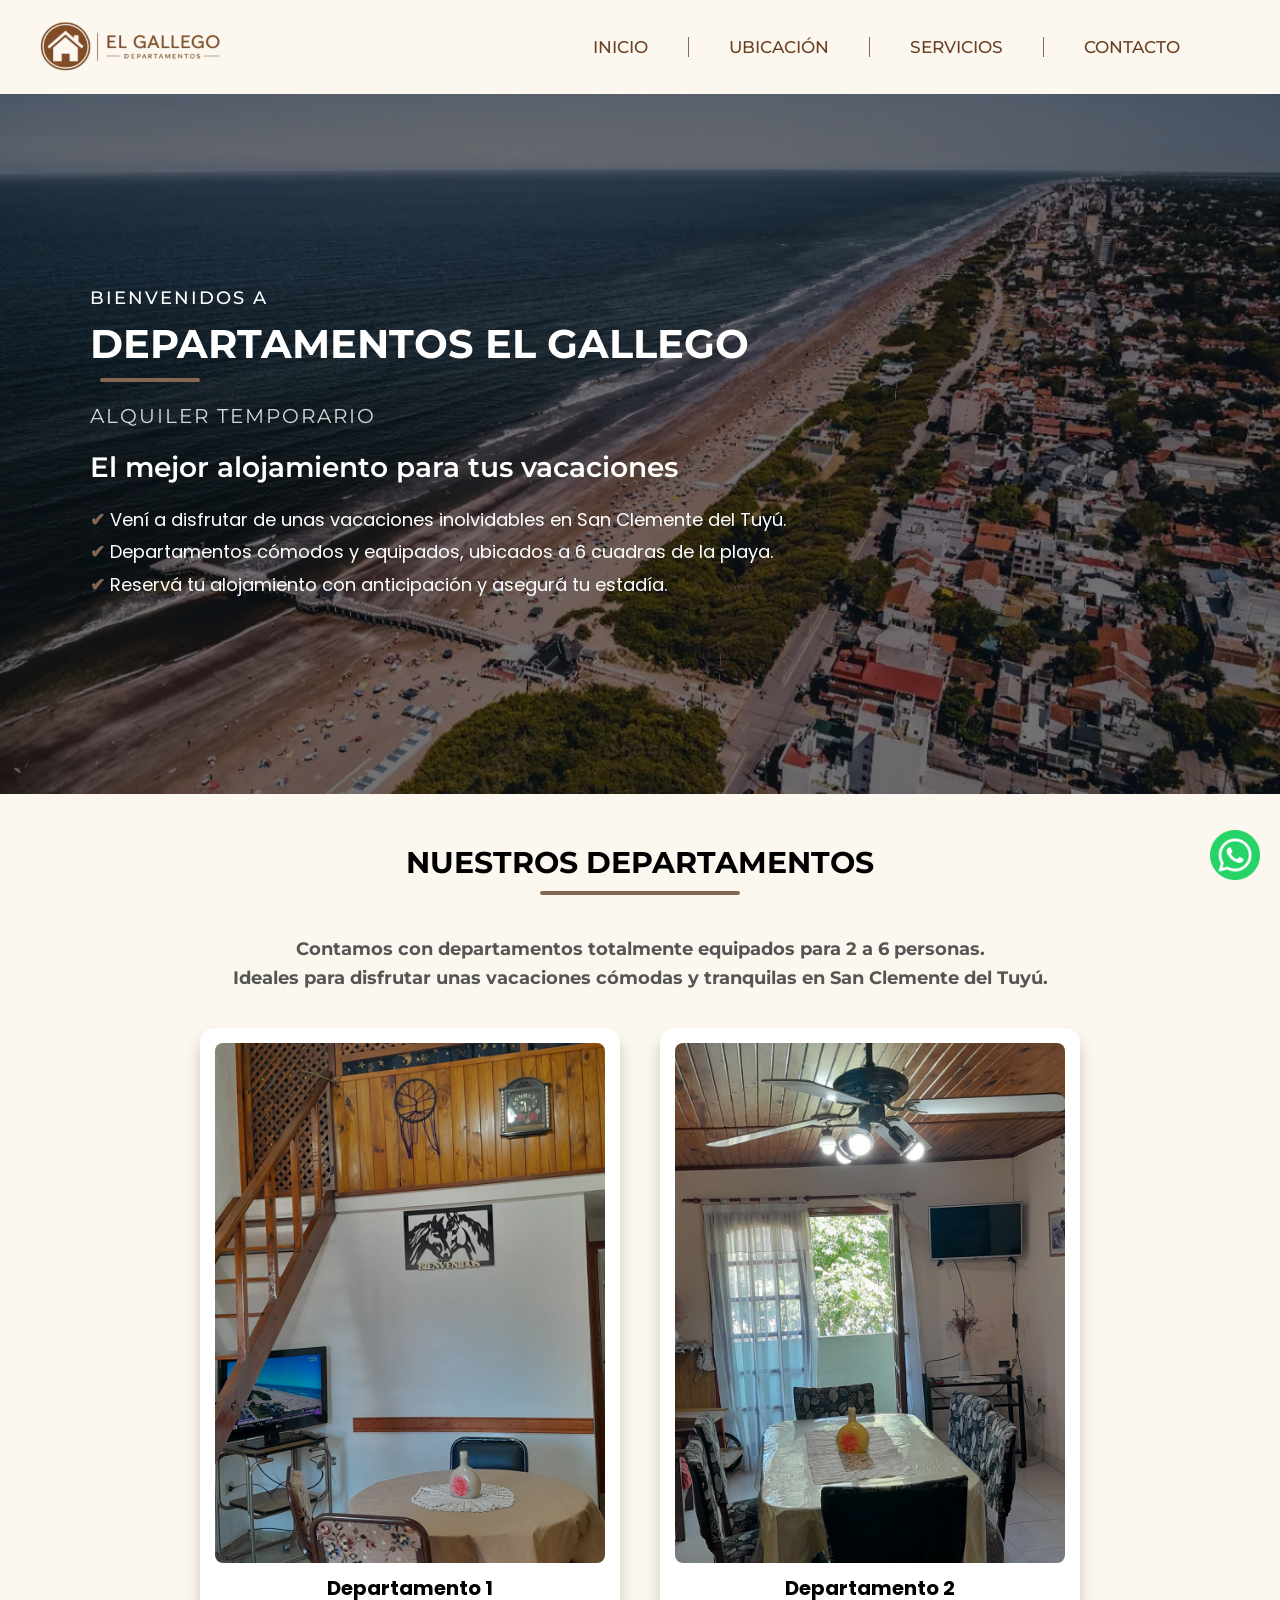
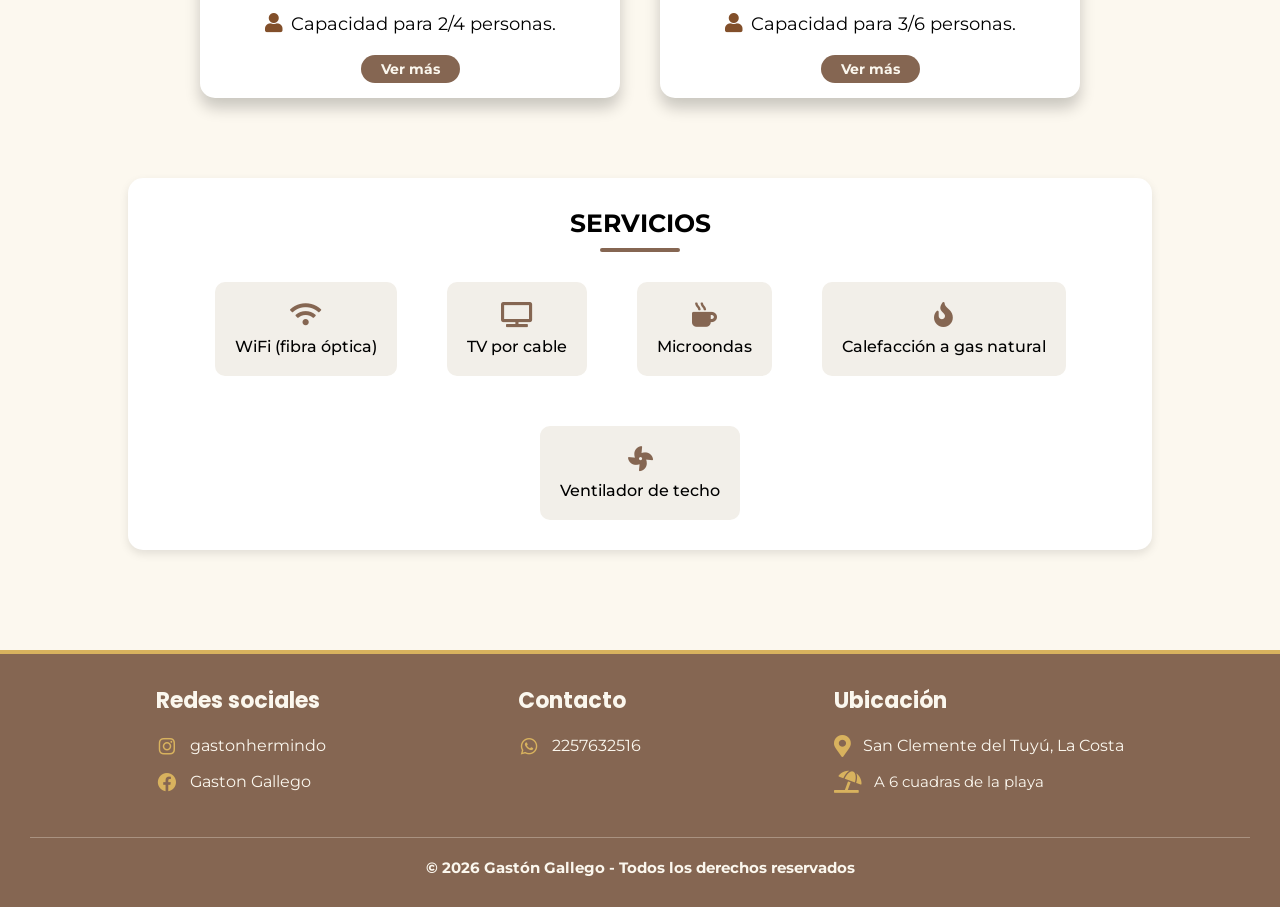
==== commit 5415fb8d: "Agrego mejoras en los dispositivos celulares" ====
--- a/index.html
+++ b/index.html
@@ -88,7 +88,7 @@
                     </p>
 
                     <p>
-                        Departamentos cómodos y equipados, ubicados a 5 cuadras de la playa.
+                        Departamentos cómodos y equipados, ubicados a 6 cuadras de la playa.
                     </p>
 
                     <p>
@@ -120,7 +120,7 @@
                 <div class="card">
                     <img src="img/depto2.jpg" alt="Departamento 2">
                     <h3>Departamento 2 </h3>
-                    <p><i class="fas fa-user"></i>Capacidad para 4/6 personas.</p>
+                    <p><i class="fas fa-user"></i>Capacidad para 3/6 personas.</p>
                     <a href="departamento2.html">Ver más</a>
                 </div>
             </div>
@@ -213,7 +213,7 @@
 
                     <li>
                         <i class="fas fa-umbrella-beach"></i>
-                        <span>A 5 cuadras de la playa</span>
+                        <span>A 6 cuadras de la playa</span>
                     </li>
                 </ul>
             </section>
--- a/css/estilos.css
+++ b/css/estilos.css
@@ -201,7 +201,7 @@
 }
 
 /*********************************PRESENTACIÓN******************************/
-
+ /*Imagén de portada*/
 .presentacion {
     background-image:
         linear-gradient(rgba(0, 0, 0, .55), rgba(0, 0, 0, .55)),
@@ -217,6 +217,7 @@
     display: flex;
     align-items: center;
 }
+
 
 .presentacion h1 {
     font-size: 40px;
@@ -410,7 +411,6 @@
     gap: 40px;
     margin-top: 15px;
 
-
 }
 
 .card {
@@ -482,12 +482,17 @@
 
 /*PARA CELULARES*/
 @media (max-width:768px) {
+
     .departamentos h2 {
-        font-size: 22px;
+        font-size: 20px;
+    }
+
+    .departamentos h2::after {
+        width: 150px;
     }
 
     .descripcion-departamentos {
-        font-size: 15px;
+        font-size: 13px;
         max-width: 400px;
     }
 
@@ -599,6 +604,7 @@
 
     .servicio p {
         width: 90px;
+        font-size: 13px;
     }
 }
 
@@ -747,7 +753,6 @@
 
     .distancias {
         margin-top: 10px;
-        width: 60%;
     }
 
     .distancias h2 {
@@ -819,11 +824,11 @@
     width: 550px;
 }
 
+/*carrusel*/
 #carouselExample {
     width: 100%;
-
-}
-
+}
+/*imagenes del carrusel*/
 #carouselExample .carousel-item img {
     width: 100%;
     height: 680px;
@@ -1195,8 +1200,9 @@
     .redessociales h3,
     .contacto h3,
     .ubicacion h3 {
-        font-size: 20px;
+        font-size: 17px;
         margin-bottom: 10px;
+        text-align: center;
     }
 
     .ubicacion h3 {
@@ -1222,7 +1228,7 @@
 
     /* ICONOS */
     .footer i {
-        font-size: 20px;
+        font-size: 17px;
         margin: 0;
     }
 
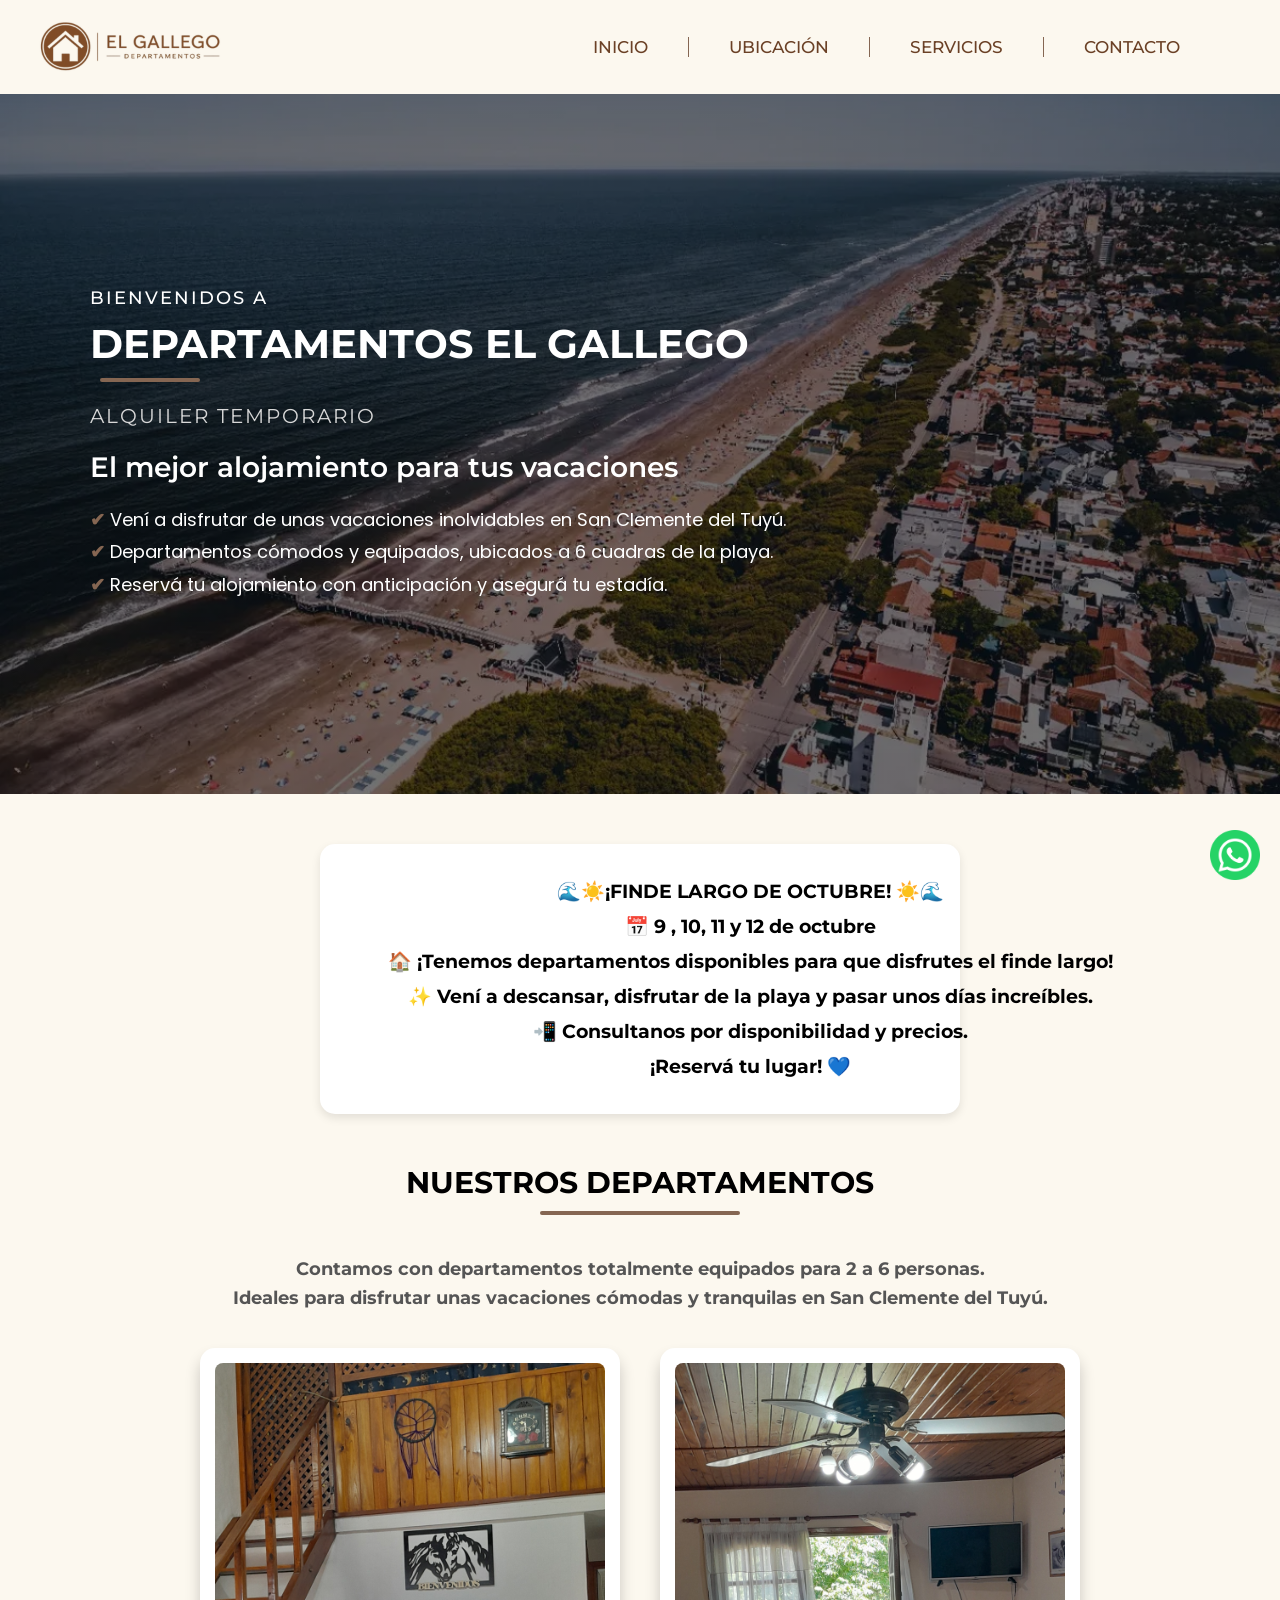
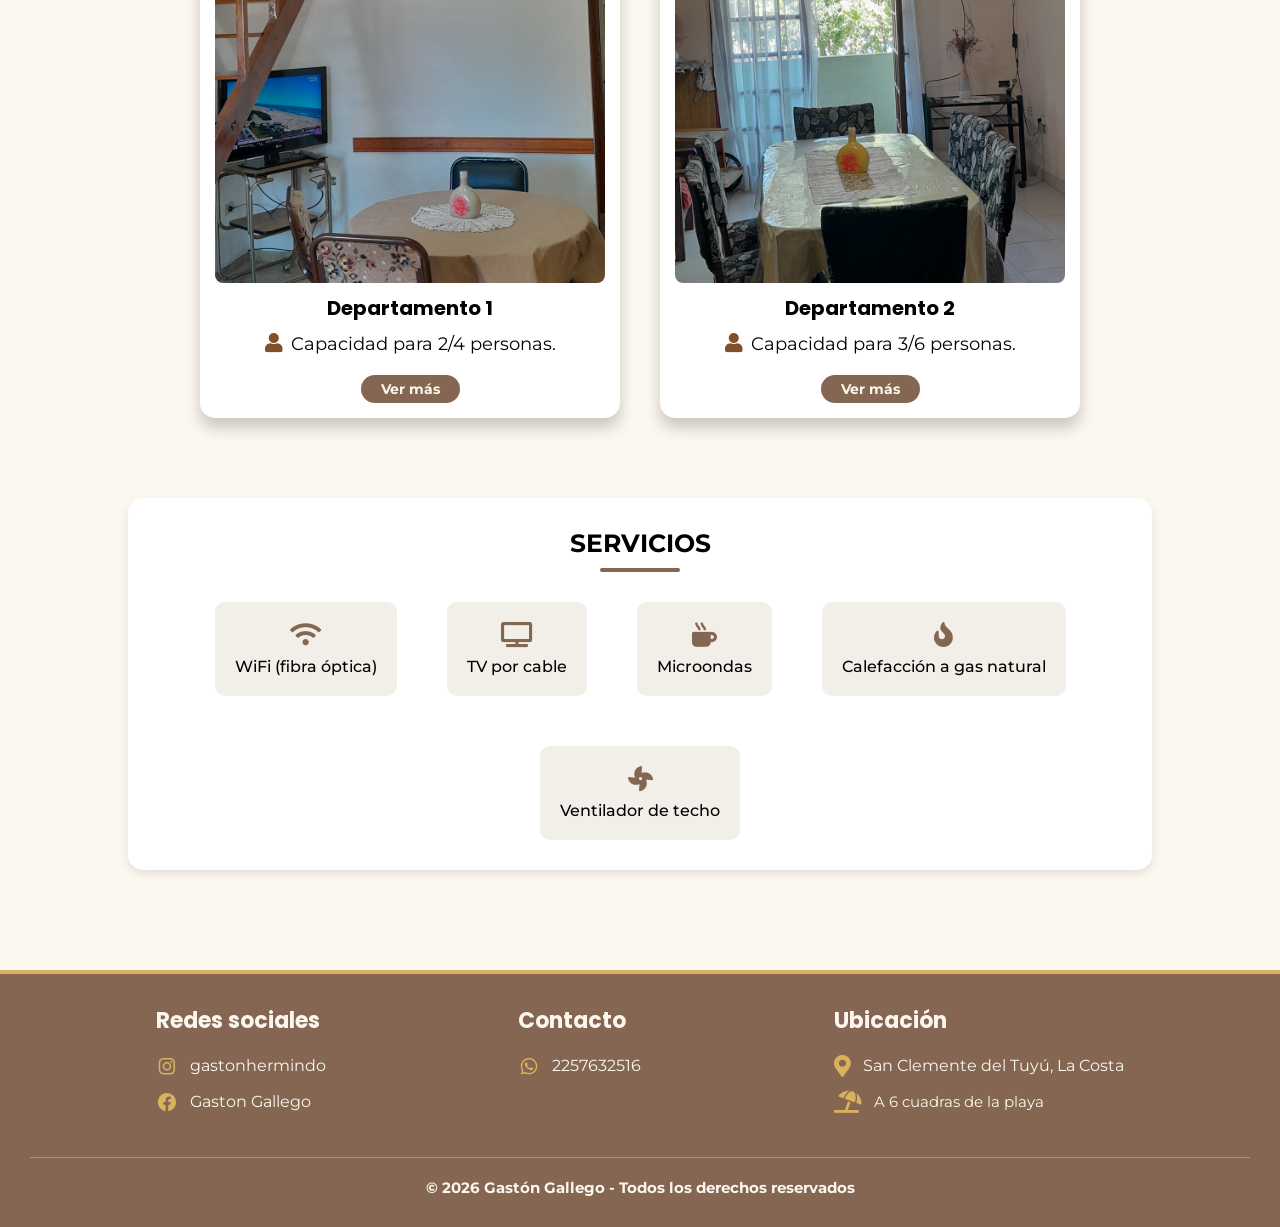
==== commit 55b70667: "Agrego textos" ====
--- a/index.html
+++ b/index.html
@@ -10,7 +10,7 @@
     <link href='https://unpkg.com/boxicons@2.1.4/css/boxicons.min.css' rel='stylesheet'>
     <link rel="stylesheet" href="https://cdnjs.cloudflare.com/ajax/libs/font-awesome/5.15.4/css/all.min.css">
 
-    
+
     <!--TIPOGRAFÍAS-->
     <link href="https://fonts.googleapis.com/css2?family=Montserrat:wght@400;500;600&display=swap" rel="stylesheet">
     <link href="https://fonts.googleapis.com/css2?family=Montserrat:wght@400;500;600&display=swap" rel="stylesheet">
@@ -21,7 +21,7 @@
         href="https://fonts.googleapis.com/css2?family=Bebas+Neue&family=Nunito:wght@400;600;700&family=Poppins:wght@400;500;600;700&display=swap"
         rel="stylesheet">
 
-        <!--ESTILOS CSS-->
+    <!--ESTILOS CSS-->
     <link rel="stylesheet" href="/css/estilos.css">
 
     <link rel="icon" type="image/png" sizes="16x16" href="/img/favicon.png">
@@ -34,7 +34,7 @@
         <nav>
             <!--LOGO-->
             <img src="/img/logo.png" alt="Logo Gaston Gallego" width="80">
-             <!--MENÚ HAMBURGUESA-->
+            <!--MENÚ HAMBURGUESA-->
             <div class="nav_toggle" id="_toggle">
                 <span></span>
                 <span></span>
@@ -62,7 +62,7 @@
 
             </ul>
 
-           
+
         </nav>
     </header>
 
@@ -84,7 +84,7 @@
 
                 <div class="texto-presentacion1">
                     <p>
-                         Vení a disfrutar de unas vacaciones inolvidables en San Clemente del Tuyú.
+                        Vení a disfrutar de unas vacaciones inolvidables en San Clemente del Tuyú.
                     </p>
 
                     <p>
@@ -92,13 +92,29 @@
                     </p>
 
                     <p>
-                         Reservá tu alojamiento con anticipación y asegurá tu estadía.
+                        Reservá tu alojamiento con anticipación y asegurá tu estadía.
                     </p>
 
                 </div>
 
             </div>
 
+        </section>
+
+
+        <section class="finde">
+            <p>🌊☀️¡FINDE LARGO DE OCTUBRE! ☀️🌊 </p>
+
+            <p>📅 9 , 10, 11 y 12 de octubre</p>
+
+            <p>🏠 ¡Tenemos departamentos disponibles para que disfrutes el finde largo!</p>
+
+            <p>✨ Vení a descansar, disfrutar de la playa y pasar unos días increíbles.</p>
+
+            <p>📲 Consultanos por disponibilidad y precios.</p>
+            <p>
+                <stong>¡Reservá tu lugar! 💙</stong>
+            </p>
         </section>
 
 
@@ -221,7 +237,7 @@
         <p>© 2026 Gastón Gallego - Todos los derechos reservados</p>
     </footer>
 
-   <script src="/js/menu.js"></script>
+    <script src="/js/menu.js"></script>
 </body>
 
 </html>
--- a/css/estilos.css
+++ b/css/estilos.css
@@ -366,7 +366,38 @@
     }
 
 }
-
+.finde{
+    background-color: white;
+    text-align: center;
+    padding: 30px;
+    border-radius: 15px;
+    width: 50%;
+    margin: 50px auto;
+    /* centra el bloque */
+    box-shadow: 0 4px 10px rgba(0, 0, 0, 0.1);
+}
+.finde p{
+    text-align: center;
+    width: 800px;
+    margin: auto;
+    line-height: 35px;
+    font-size: 19px;
+    font-weight: 700;
+}
+
+/*PARA CELULARES*/
+@media (max-width:768px) {
+    .finde{
+        padding: 15px;
+        width: 80%;
+    }
+    .finde p{
+        font-size: 14px;
+        width: 100%;
+        line-height: 30px;
+       
+    }
+}
 /*********************************DEPARTAMENTOS INICIO * *****************************/
 
 .departamentos h2::after,
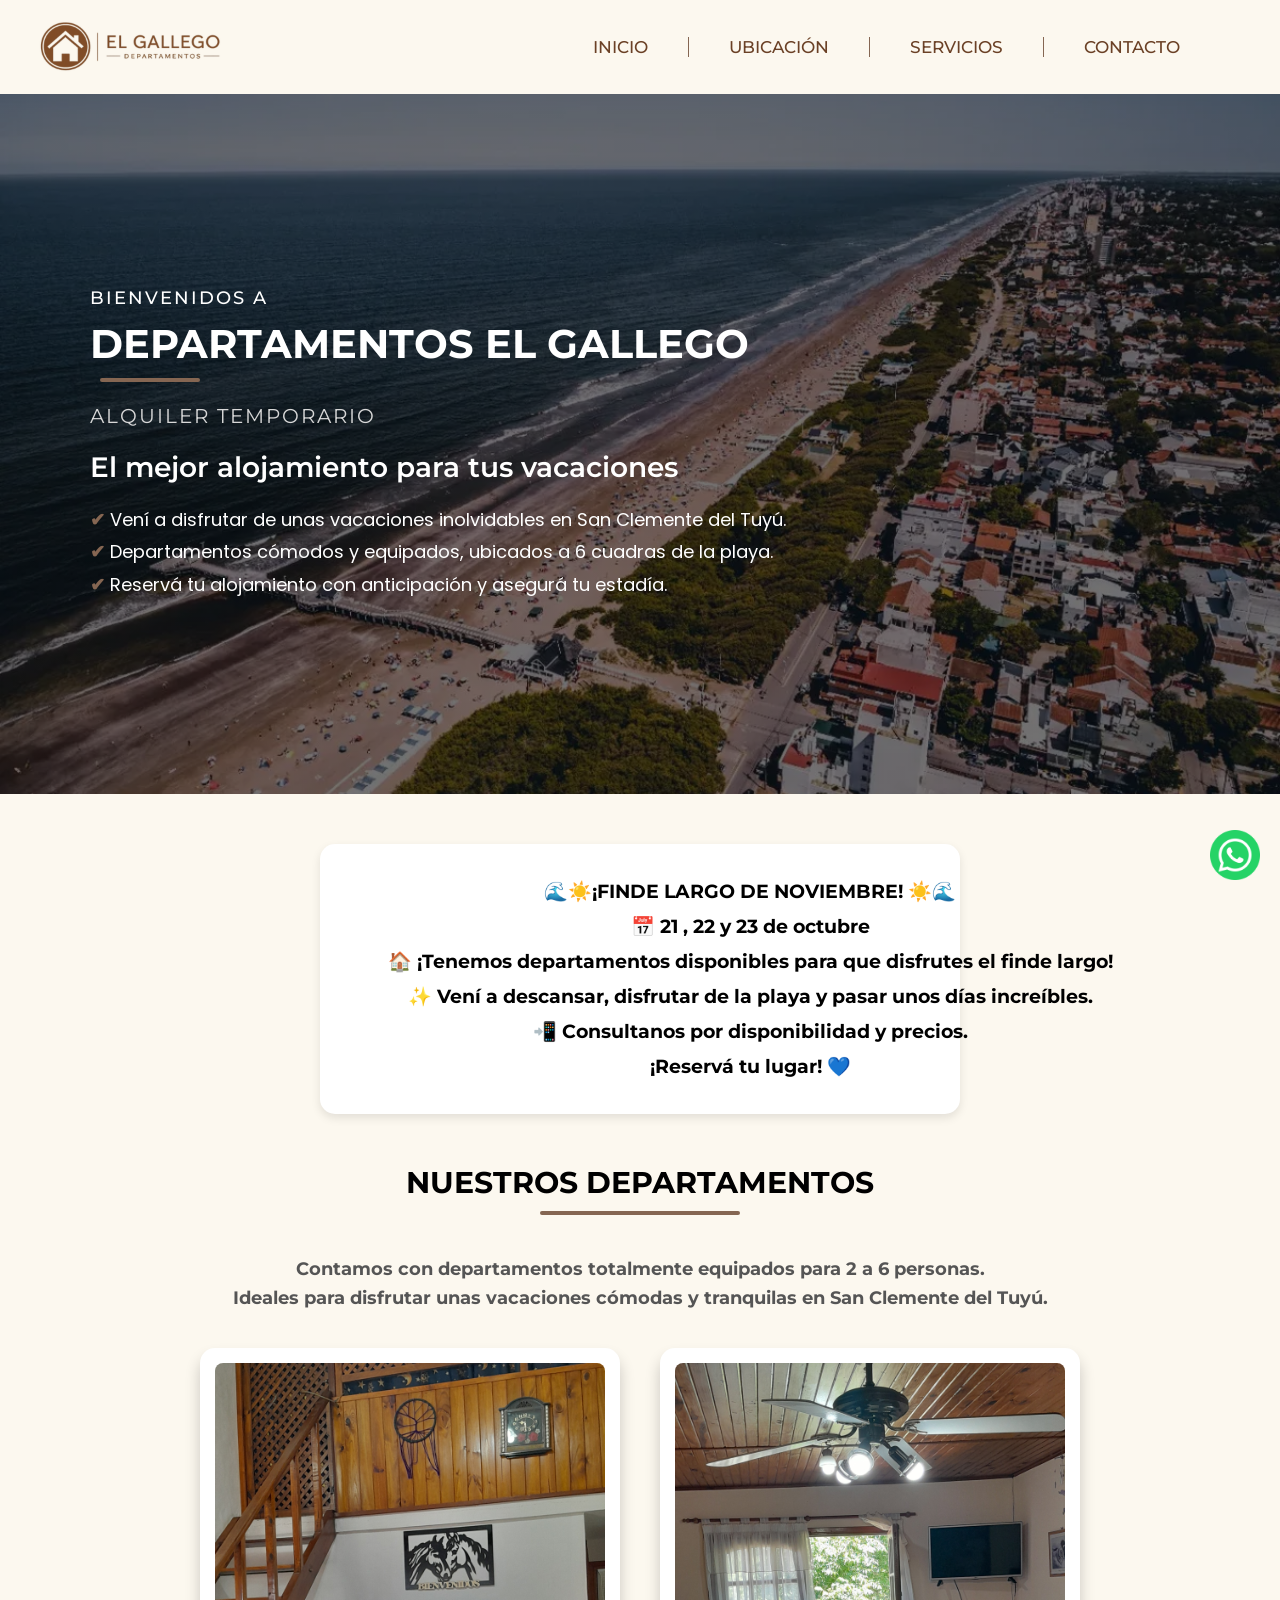
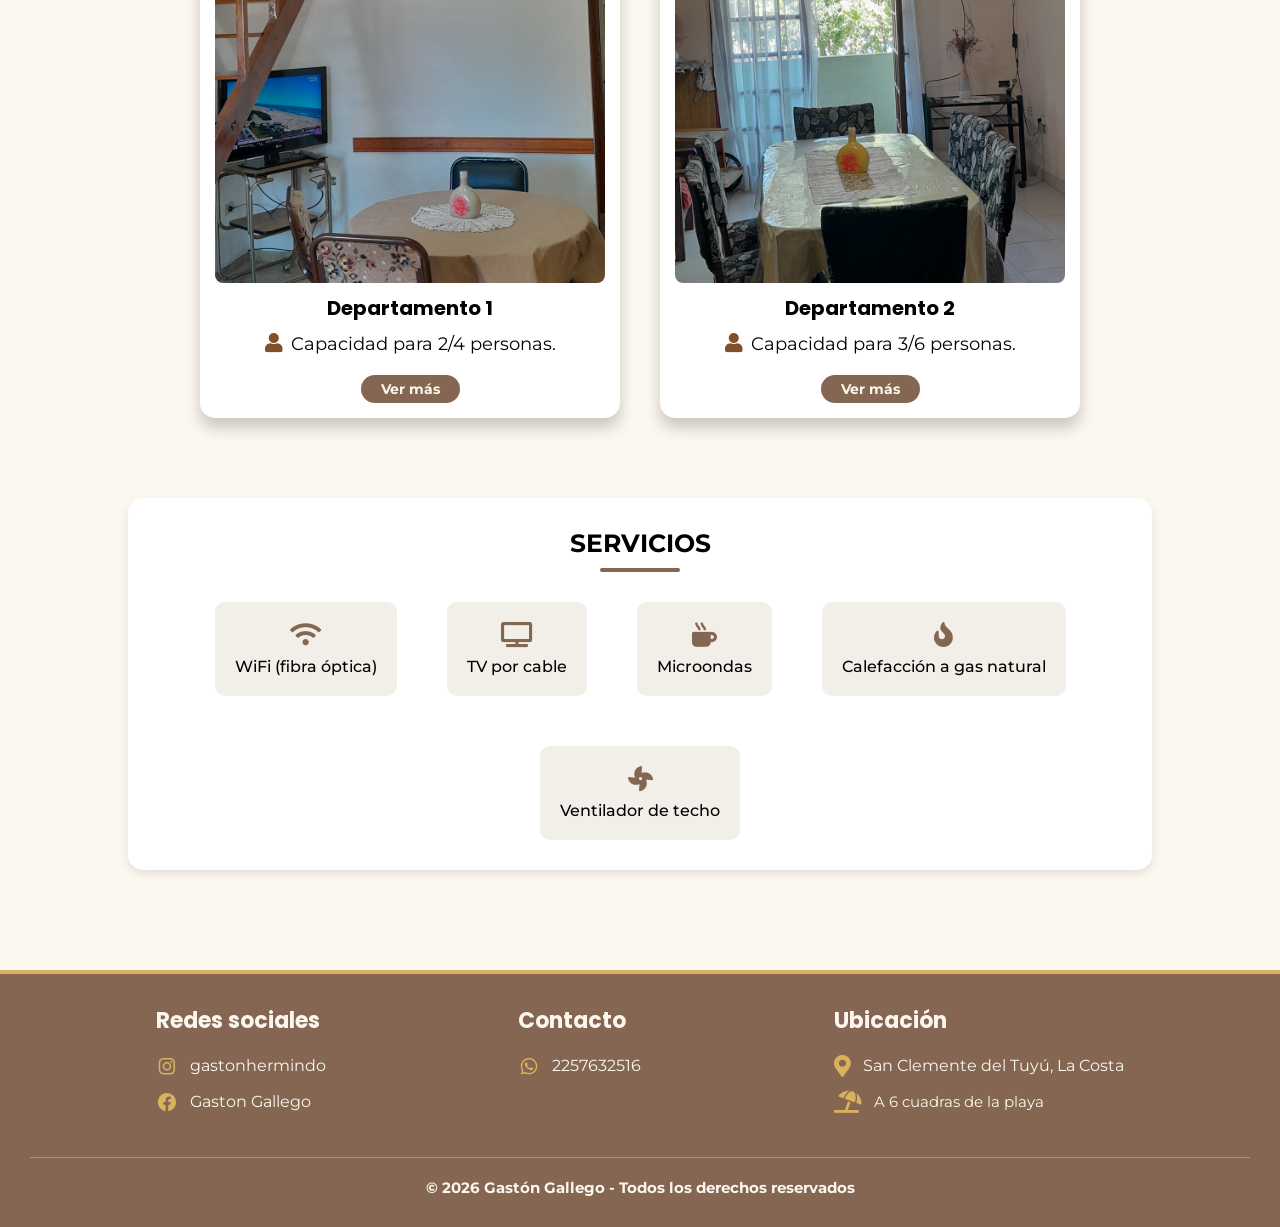
==== commit da7feeef: "Cambio en texto principal" ====
--- a/index.html
+++ b/index.html
@@ -103,9 +103,9 @@
 
 
         <section class="finde">
-            <p>🌊☀️¡FINDE LARGO DE OCTUBRE! ☀️🌊 </p>
-
-            <p>📅 9 , 10, 11 y 12 de octubre</p>
+            <p>🌊☀️¡FINDE LARGO DE NOVIEMBRE! ☀️🌊 </p>
+
+            <p>📅 21 , 22  y 23 de octubre</p>
 
             <p>🏠 ¡Tenemos departamentos disponibles para que disfrutes el finde largo!</p>
 
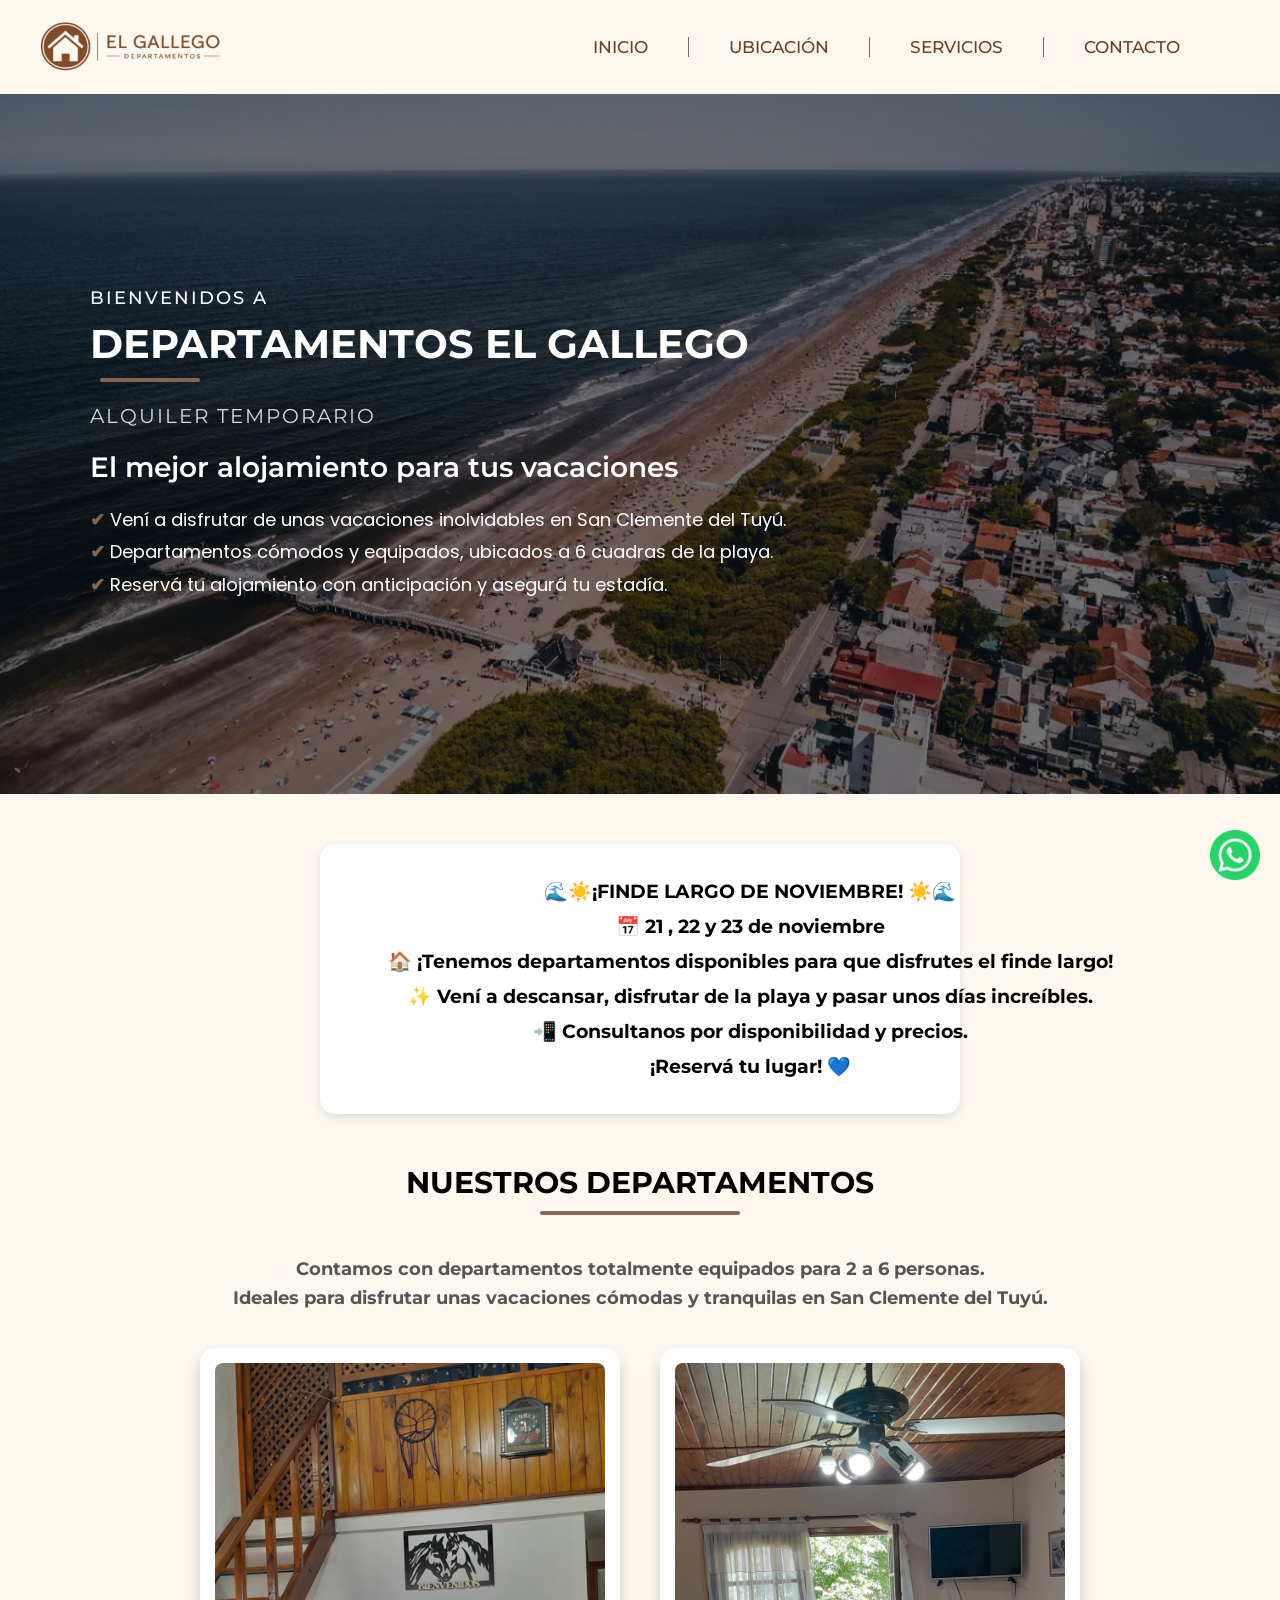
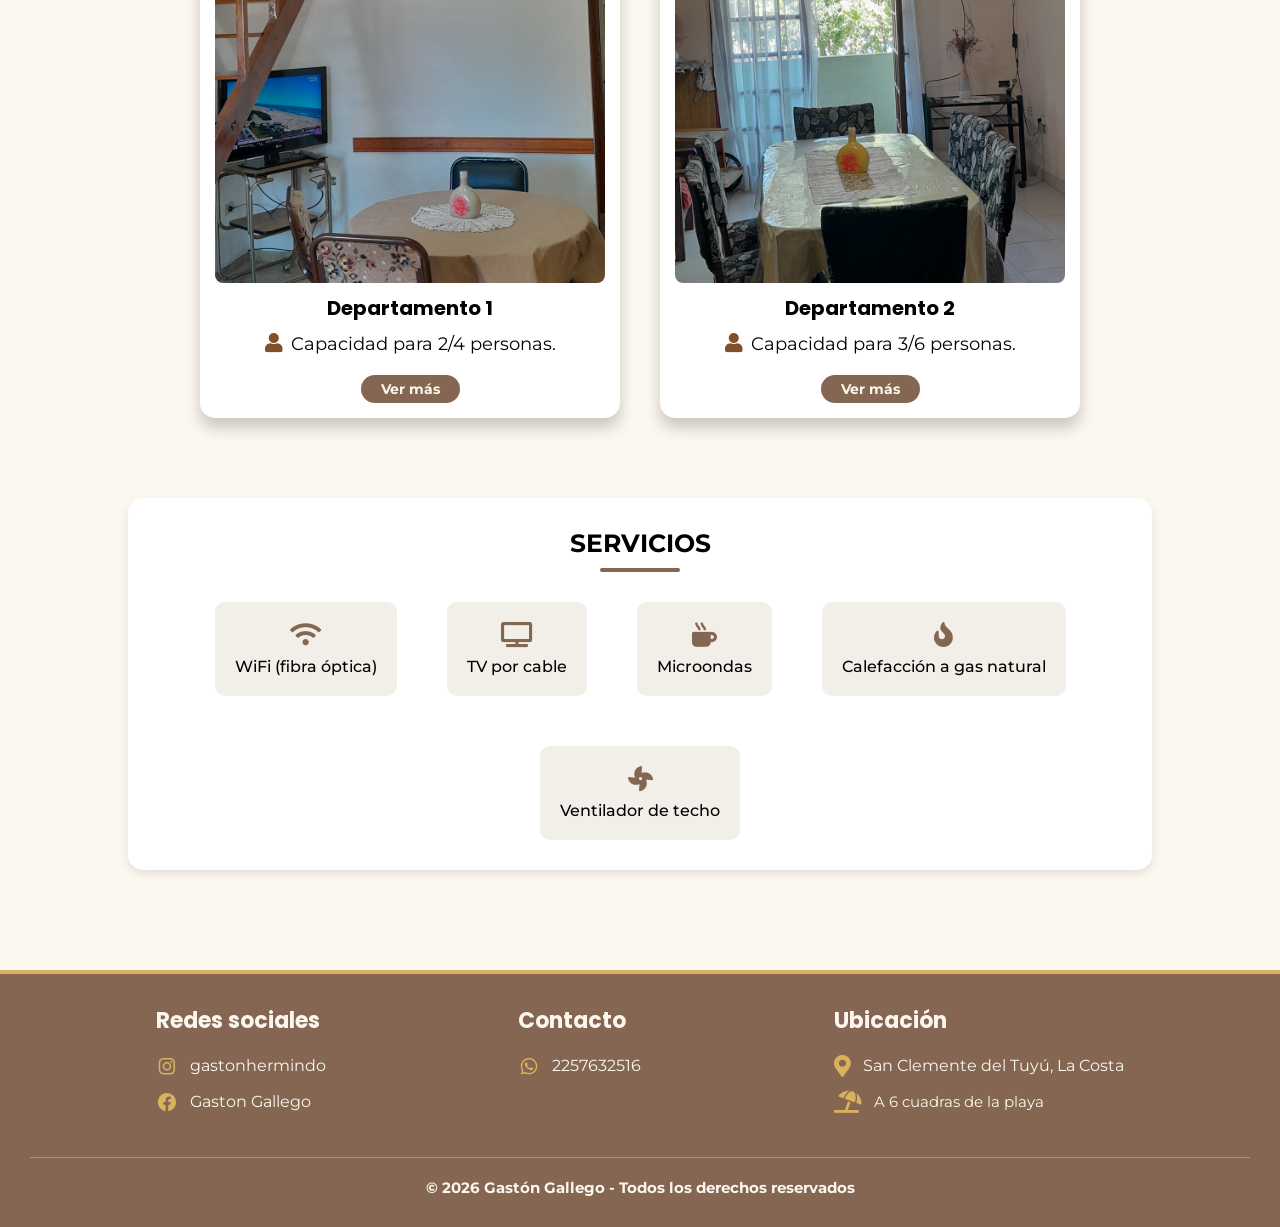
==== commit 29546d1e: "Cambio en un texto" ====
--- a/index.html
+++ b/index.html
@@ -105,7 +105,7 @@
         <section class="finde">
             <p>🌊☀️¡FINDE LARGO DE NOVIEMBRE! ☀️🌊 </p>
 
-            <p>📅 21 , 22  y 23 de octubre</p>
+            <p>📅 21 , 22  y 23 de noviembre</p>
 
             <p>🏠 ¡Tenemos departamentos disponibles para que disfrutes el finde largo!</p>
 
--- a/css/estilos.css
+++ b/css/estilos.css
@@ -797,6 +797,119 @@
     }
 }
 
+/******************** TURISMO ********************/
+
+.turismo {
+    padding: 50px 20px;
+    text-align: center;
+}
+
+.turismo h2 {
+    font-size: 30px;
+    font-family: 'Montserrat', sans-serif;
+    text-transform: uppercase;
+    margin-bottom: 15px;
+}
+
+.turismo h2::after {
+    content: "";
+    display: block;
+    width: 200px;
+    height: 4px;
+    background-color: #856652;
+    margin: 10px auto;
+    border-radius: 10px;
+}
+
+.descripcion-turismo {
+    max-width: 900px;
+    margin: 0 auto 35px;
+    font-size: 18px;
+    color: #555;
+    line-height: 1.6;
+    font-weight: bold;
+}
+
+.contenedor-turismo {
+    display: flex;
+    justify-content: center;
+    flex-wrap: wrap;
+    gap: 35px;
+    max-width: 1300px;
+    margin: auto;
+}
+
+.card-turismo {
+    width: 350px;
+    background-color: white;
+    padding: 15px;
+    border-radius: 15px;
+    box-shadow: 0px 10px 15px rgba(0, 0, 0, 0.2);
+    transition: transform 0.3s ease;
+    margin-bottom: 15px;
+}
+
+.card-turismo:hover {
+    transform: translateY(-8px);
+}
+
+.card-turismo img {
+    width: 100%;
+    height: 275px;
+    object-fit: cover;
+    border-radius: 8px;
+}
+
+.card-turismo h3 {
+    font-family: 'Poppins', sans-serif;
+    font-size: 19px;
+    color: #856652;
+    margin: 15px 0 10px;
+}
+
+.card-turismo p {
+    font-size: 15px;
+    line-height: 1.6;
+    color: #555;
+}
+
+/* PARA CELULARES */
+
+@media (max-width:768px) {
+
+    .turismo {
+        padding: 30px 15px;
+    }
+
+    .turismo h2 {
+        font-size: 20px;
+    }
+
+    .turismo h2::after {
+        width: 150px;
+    }
+
+    .descripcion-turismo {
+        font-size: 13px;
+    }
+
+    .contenedor-turismo {
+        gap: 20px;
+    }
+
+    .card-turismo {
+        width: 300px;
+    }
+
+    .card-turismo h3 {
+        font-size: 18px;
+    }
+
+    .card-turismo p {
+        font-size: 14px;
+    }
+}
+
 
 /**************************************DEPARTAMENTOS************************/
 .detalle-depto {
